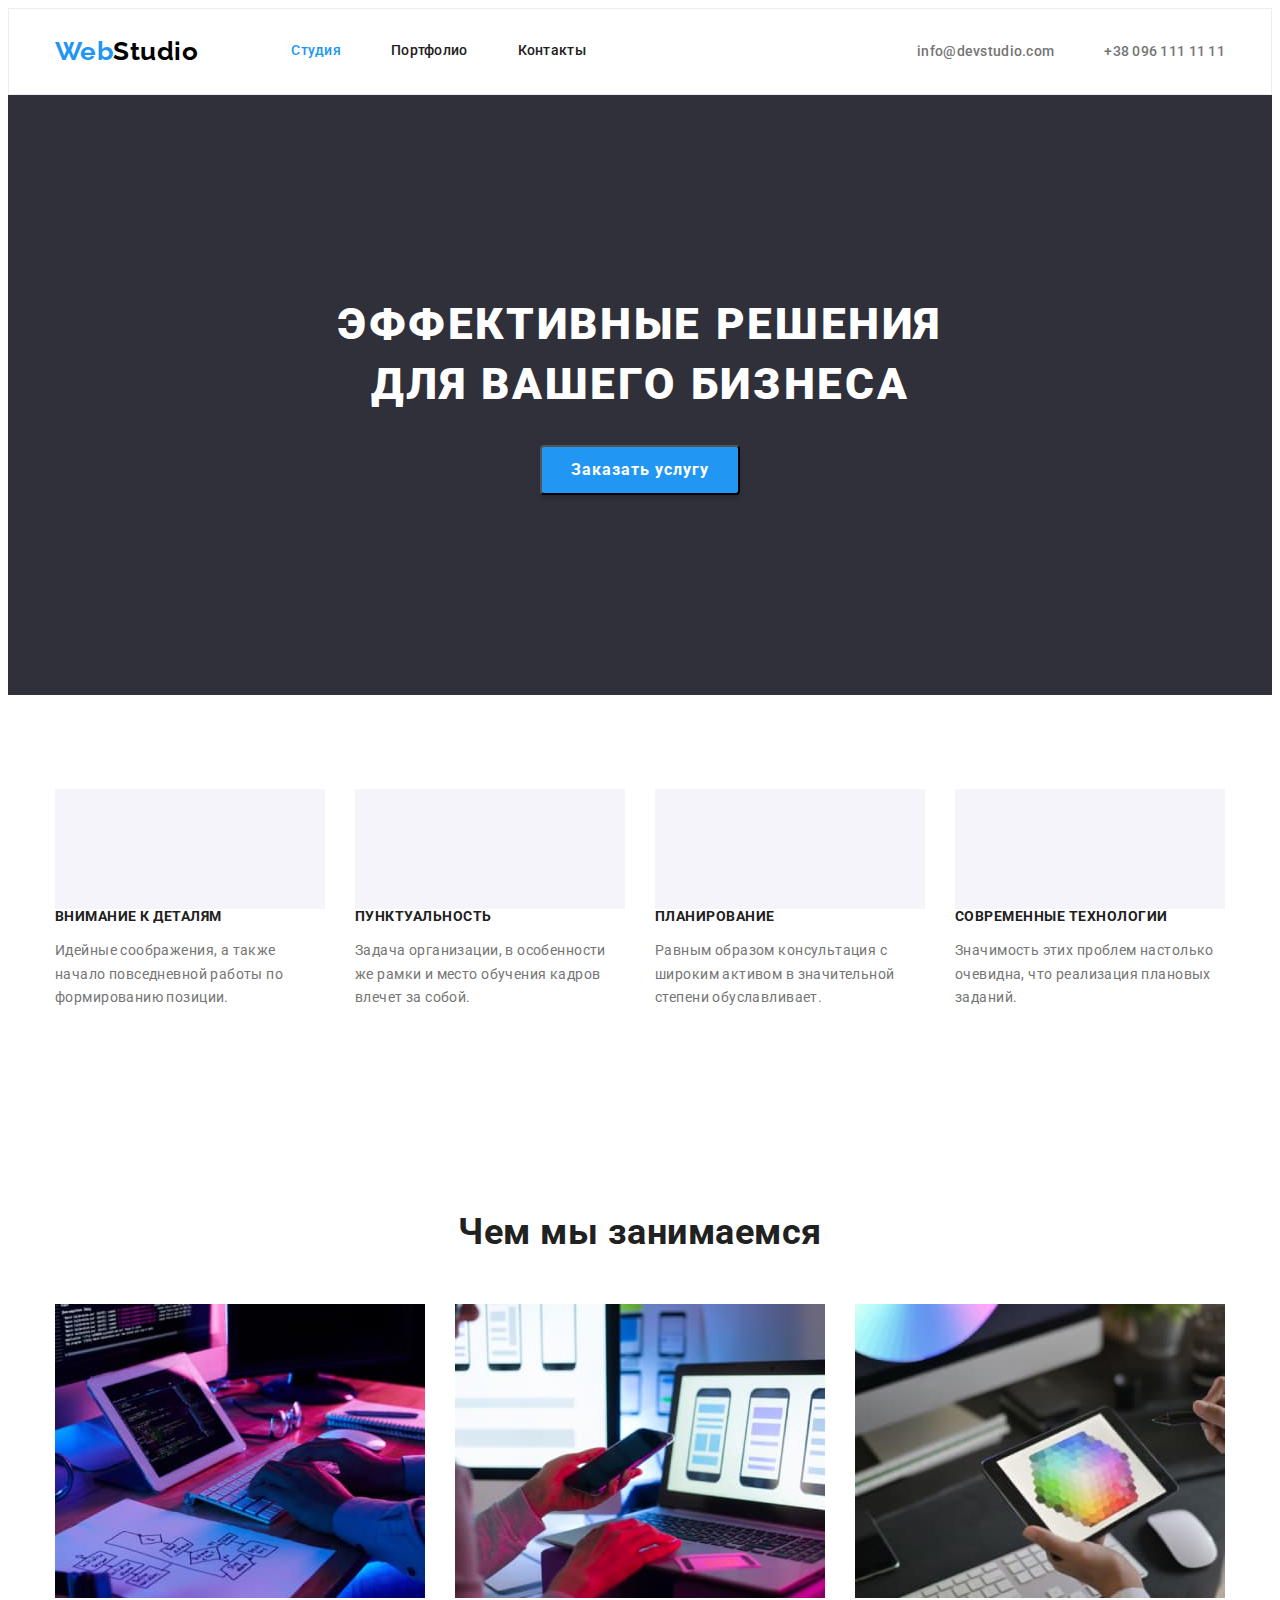
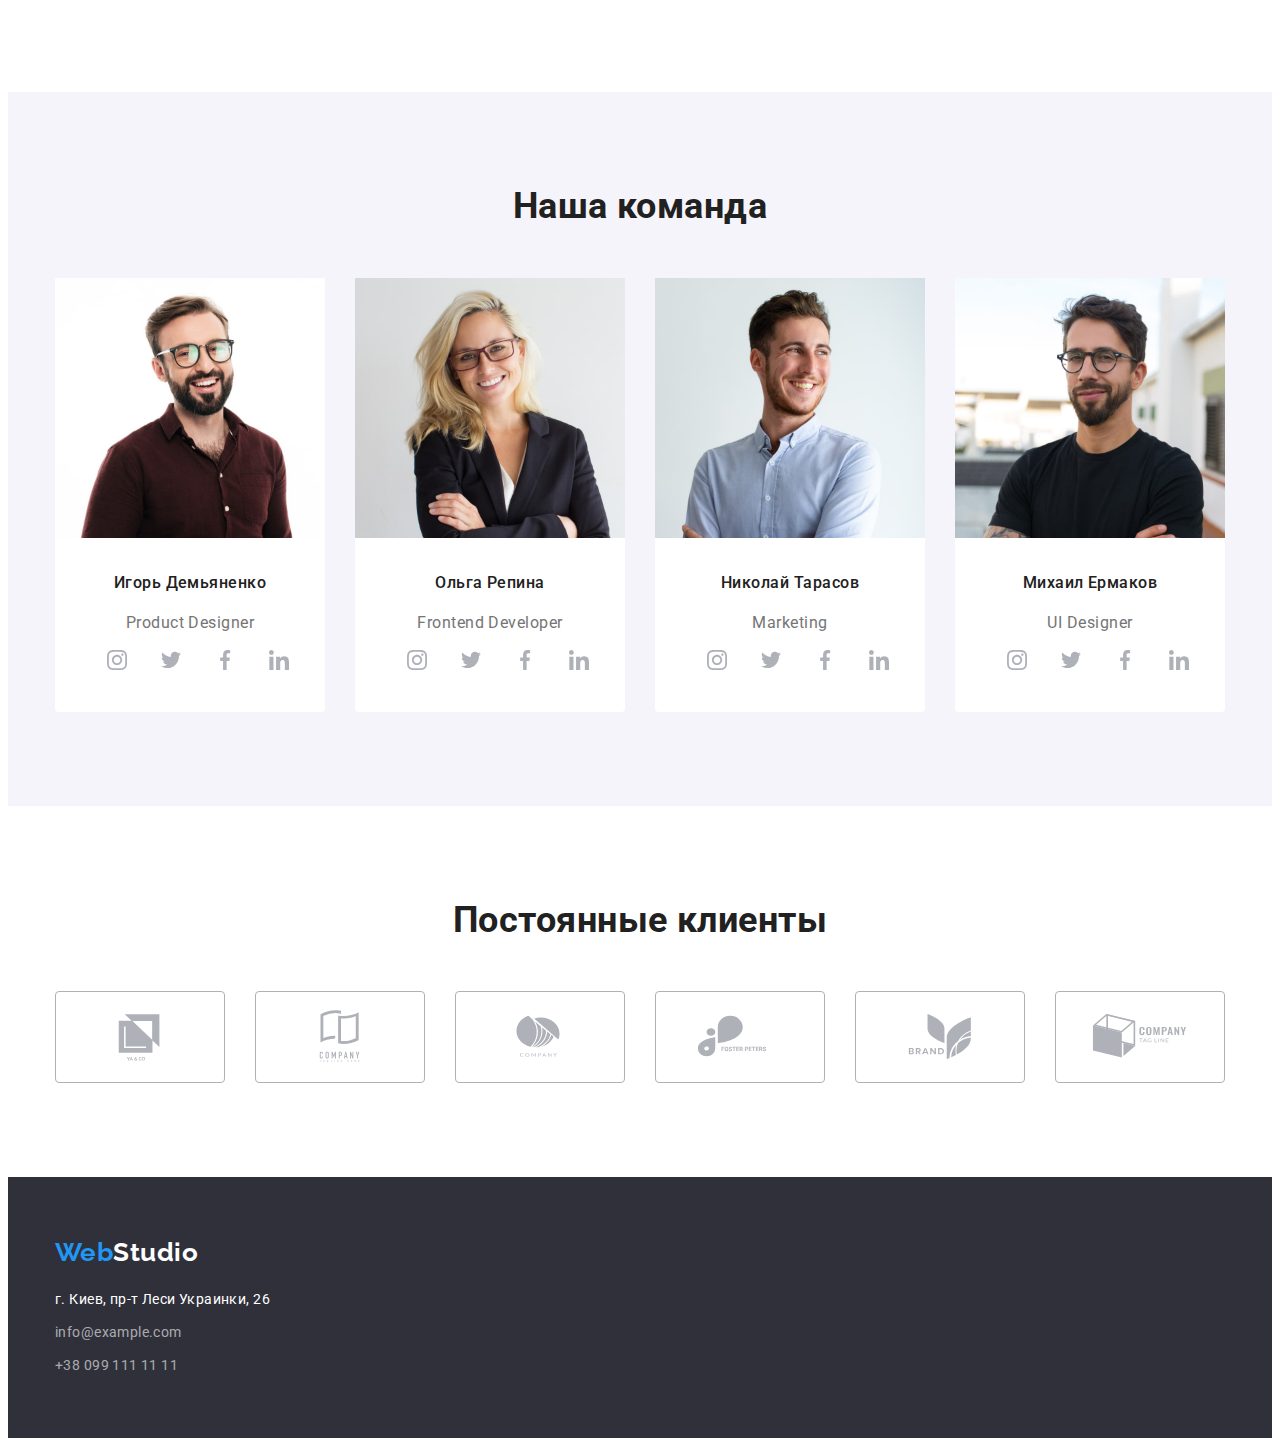
==== index.html @ 48708bd6 "Добавил постоянных клиентов" ====
<!DOCTYPE html>
<html lang="ru">
    <head>
        <meta charset="UTF-8">
        <meta http-equiv="X-UA-Compatible" content="IE=edge">
        <meta name="viewport" content="width=device-width, initial-scale=1.0">
        <title>Shalamai homework</title>
        <link rel="preconnect" href="https://fonts.googleapis.com">
        <link rel="preconnect" href="https://fonts.gstatic.com" crossorigin>
        <link
            href="https://fonts.googleapis.com/css2?family=Raleway:wght@700&family=Roboto:wght@400;500;700;900&display=swap"
            rel="stylesheet">
        <link rel="stylesheet" href="https://cdnjs.cloudflare.com/ajax/libs/modern-normalize/1.1.0/modern-normalize.min.css"
            integrity="sha512-wpPYUAdjBVSE4KJnH1VR1HeZfpl1ub8YT/NKx4PuQ5NmX2tKuGu6U/JRp5y+Y8XG2tV+wKQpNHVUX03MfMFn9Q=="
            crossorigin="anonymous" referrerpolicy="no-referrer" />
        <link rel="stylesheet" href="./css/styles.css">
    </head>

    <body>

        <!-- Шапка сайта -->
        <header class="header">
            <div class="container main-nav">

                <a href="./index.html" class="logo">
                    <span class="accent">Web</span><span class="logo-header">Studio</span>
                </a>

                <nav class="navigation">
                    <ul class="site-nav list">
                        <li class="nav-item"><a href="./index.html" class="link current">Студия</a></li>
                        <li class="nav-item"><a href="./portfolio.html" class="link">Портфолио</a></li>
                        <li class="nav-item"><a href="" class="link">Контакты</a></li>
                    </ul>
                </nav>

                <div class="contact-block">
                    <ul class="header-nav list">
                        <li class="nav-item">
                            <a href="mailto:info@devstudio.com" class="link-contact">info@devstudio.com</a>
                        </li>
                        <li class="nav-item">
                            <a href="tel:+380961111111" class="link-contact">+38 096 111 11 11</a>
                        </li>
                    </ul>
                </div>
            </div>
        </header>


        <!-- Основное -->

        <main>

            <!-- Герой -->

            <section class="hero">
                <div class="container">
                    <h1 class="hero-title">Эффективные решения для вашего бизнеса</h1>
                    <button type="button" class="main-btn">Заказать услугу</button>
                </div>
            </section>


            <!-- Особенности и преимущества -->

            <section class="featurs">
                <div class="container">
                    <ul class="our-featur list">
                        <li class="feature-list icon-satellite">
                            <h4 class="featur-title">Внимание к деталям</h4>
                            <p class="featur-text">
                                Идейные соображения, а также начало повседневной работы по формированию позиции.
                            </p>
                        </li>
                        <li class="feature-list icon-clock">
                            <h4 class="featur-title">Пунктуальность</h4>
                            <p class="featur-text">
                                Задача организации, в особенности же рамки и место обучения кадров влечет за собой.
                            </p>
                        </li>
                        <li class="feature-list icon-diagram">
                            <h4 class="featur-title">Планирование</h4>
                            <p class="featur-text">
                                Равным образом консультация с широким активом в значительной степени обуславливает.
                            </p>
                        </li>
                        <li class="feature-list icon-astronaut">
                            <h4 class="featur-title">Современные технологии</h4>
                            <p class="featur-text">
                                Значимость этих проблем настолько очевидна, что реализация плановых заданий.
                            </p>
                        </li>
                    </ul>
                </div>
            </section>

            <!-- Чем мы занимаемся -->

            <section class="main-project">
                <div class="container">
                    <h2 class="section-title">Чем мы занимаемся</h2>

                    <ul class="main-prj-list list">
                        <li class="main-prj-link">
                            <img src="./images/wedo1.jpg" alt="Разработчик пишет код" width="370" />
                        </li>
                        <li class="main-prj-link">
                            <img src="./images/wedo2.jpg" alt="Просмотр мобильных макетов на компютере" width="370" />
                        </li>
                        <li class="main-prj-link">
                            <img src="./images/wedo3.jpg" alt="Работа с палитрой на планшете" width="370" />
                        </li>
                    </ul>
                </div>
            </section>

            <!-- Наша команда -->

            <section class="team">
                <div class="container">
                    <h2 class="team-title">Наша команда</h2>

                    <ul class="team-list list">
                        <li class="team-member">
                            <img src="./images/product.jpg" alt="Фотография Продакт-дизайнера" width="270">
                            <div class="team-item">
                                <h3 class="name">Игорь Демьяненко</h3>
                                <p class="position">
                                    Product Designer
                                </p>
                                <ul class="social-list list">
                                    <li class="social-item">
                                        <a href="" class="social-link">
                                            <svg class="icon-social" width="20" height="20">
                                                <use href="./images/icons.svg#icon-instagram"></use>
                                            </svg>
                                        </a>
                                    </li>
                                    <li class="social-item">
                                        <a href="" class="social-link">
                                            <svg class="icon-social" width="20" height="20">
                                                <use href="./images/icons.svg#icon-twitter"></use>
                                            </svg>
                                        </a>
                                    </li>
                                    <li class="social-item">
                                        <a href="" class="social-link">
                                            <svg class="icon-social" width="20" height="20">
                                                <use href="./images/icons.svg#icon-facebook"></use>
                                            </svg>
                                        </a>
                                    </li>
                                    <li class="social-item">
                                        <a href="" class="social-link">
                                            <svg class="icon-social" width="20" height="20">
                                                <use href="./images/icons.svg#icon-linkedin"></use>
                                            </svg>
                                        </a>
                                    </li>
                                </ul>
                            </div>
                        </li>

                        <li class="team-member">
                                <img src="./images/frontend.jpg" alt="Фоторафия разработчика" width="270">
                            <div class="team-item">
                                <h3 class="name">Ольга Репина</h3>
                                <p class="position">
                                    Frontend Developer
                                </p>
                                <ul class="social-list list">
                                    <li class="social-item">
                                        <a href="" class="social-link">
                                            <svg class="icon-social" width="20" height="20">
                                                <use href="./images/icons.svg#icon-instagram"></use>
                                            </svg>
                                        </a>
                                    </li>
                                    <li class="social-item">
                                        <a href="" class="social-link">
                                            <svg class="icon-social" width="20" height="20">
                                                <use href="./images/icons.svg#icon-twitter"></use>
                                            </svg>
                                        </a>
                                    </li>
                                    <li class="social-item">
                                        <a href="" class="social-link">
                                            <svg class="icon-social" width="20" height="20">
                                                <use href="./images/icons.svg#icon-facebook"></use>
                                            </svg>
                                        </a>
                                    </li>
                                    <li class="social-item">
                                        <a href="" class="social-link">
                                            <svg class="icon-social" width="20" height="20">
                                                <use href="./images/icons.svg#icon-linkedin"></use>
                                            </svg>
                                        </a>
                                    </li>
                                </ul>
                            </div>
                        </li>

                        <li class="team-member">
                                <img src="./images/marketing.jpg" alt="Фотография маркетолога" width="270">
                            <div class="team-item">
                                <h3 class="name">Николай Тарасов</h3>
                                <p class="position">
                                    Marketing
                                </p>
                                <ul class="social-list list">
                                    <li class="social-item">
                                        <a href="" class="social-link">
                                            <svg class="icon-social" width="20" height="20">
                                                <use href="./images/icons.svg#icon-instagram"></use>
                                            </svg>
                                        </a>
                                    </li>
                                    <li class="social-item">
                                        <a href="" class="social-link">
                                            <svg class="icon-social" width="20" height="20">
                                                <use href="./images/icons.svg#icon-twitter"></use>
                                            </svg>
                                        </a>
                                    </li>
                                    <li class="social-item">
                                        <a href="" class="social-link">
                                            <svg class="icon-social" width="20" height="20">
                                                <use href="./images/icons.svg#icon-facebook"></use>
                                            </svg>
                                        </a>
                                    </li>
                                    <li class="social-item">
                                        <a href="" class="social-link">
                                            <svg class="icon-social" width="20" height="20">
                                                <use href="./images/icons.svg#icon-linkedin"></use>
                                            </svg>
                                        </a>
                                    </li>
                                </ul>
                            </div>
                        </li>

                        <li class="team-member">
                                <img src="./images/designer.jpg" alt="Фоторафия дизайнера" width="270">
                            <div class="team-item">
                                <h3 class="name">Михаил Ермаков</h3>
                                <p class="position">
                                    UI Designer
                                </p>
                                <ul class="social-list list">
                                    <li class="social-item">
                                        <a href="" class="social-link">
                                            <svg class="icon-social" width="20" height="20">
                                                <use href="./images/icons.svg#icon-instagram"></use>
                                            </svg>
                                        </a>
                                    </li>
                                    <li class="social-item">
                                        <a href="" class="social-link">
                                            <svg class="icon-social" width="20" height="20">
                                                <use href="./images/icons.svg#icon-twitter"></use>
                                            </svg>
                                        </a>
                                    </li>
                                    <li class="social-item">
                                        <a href="" class="social-link">
                                            <svg class="icon-social" width="20" height="20">
                                                <use href="./images/icons.svg#icon-facebook"></use>
                                            </svg>
                                        </a>
                                    </li>
                                    <li class="social-item">
                                        <a href="" class="social-link">
                                            <svg class="icon-social" width="20" height="20">
                                                <use href="./images/icons.svg#icon-linkedin"></use>
                                            </svg>
                                        </a>
                                    </li>
                                </ul>
                            </div>
                        </li>
                    </ul>
                </div>
            </section>

            <!-- Постоянные клиенты -->

            <section class="client">
                <div class="container">
                    <h2 class="section-title">Постоянные клиенты</h2>

                    <ul class="client-list list">
                        <li class="client-item">
                            <a href="" class="client-link">
                                <svg class="icon-client" width="106" height="60">
                                    <use href="./images/icons.svg#icon-logo1"></use>
                                </svg>
                            </a>
                        </li>
                        <li class="client-item">
                            <a href="" class="client-link">
                                <svg class="icon-client" width="106" height="60">
                                    <use href="./images/icons.svg#icon-logo2"></use>
                                </svg>
                            </a>
                        </li>
                        <li class="client-item">
                            <a href="" class="client-link">
                                <svg class="icon-client" width="106" height="60">
                                    <use href="./images/icons.svg#icon-logo3"></use>
                                </svg>
                            </a>
                        </li>
                        <li class="client-item">
                            <a href="" class="client-link">
                                <svg class="icon-client" width="106" height="60">
                                    <use href="./images/icons.svg#icon-logo4"></use>
                                </svg>
                            </a>
                        </li>
                        <li class="client-item">
                            <a href="" class="client-link">
                                <svg class="icon-client" width="106" height="60">
                                    <use href="./images/icons.svg#icon-logo5"></use>
                                </svg>
                            </a>
                        </li>
                        <li class="client-item">
                            <a href="" class="client-link">
                                <svg class="icon-client" width="106" height="60">
                                    <use href="./images/icons.svg#icon-logo6"></use>
                                </svg>
                            </a>
                        </li>
                    </ul>
                </div>
            </section>


        </main>

        <!-- Footer -->

        <footer class="footer">

            <div class="container">
                <a href="./index.html" class="logo">
                    <span class="accent">Web</span><span class="logo-footer">Studio</span>
                </a>

                <address>
                    <ul class="footer-nav list">
                        <li class="address-link">
                            <a href="г.Киев,пр-тЛесиУкраинки,26" class="link-office">г. Киев, пр-т Леси Украинки, 26</a>
                        </li>
                        <li class="address-link">
                            <a href="info@example.com" class="link-contact">info@example.com</a>
                        </li>
                        <li class="address-link">
                            <a href="+380991111111" class="link-contact">+38 099 111 11 11</a>
                        </li>
                    </ul>
                </address>
            </div>

        </footer>
    </body>
</html>
---- css/styles.css ----
:root {
    --primary-text-color: #757575;
    --title-text-color: #212121;
    --accent-color: #2196F3;
    --primary-bg-color: #FFFFFF;
    --fill-color: #2F303A;
    --logo-color-header: #000000;
    --logo-color-footer: #FFFFFF;
    --hero-text-color: #FFFFFF;
    --button-text-color: #FFFFFF;
    --potfolio-bg-color: #F5F4FA;
}

html {
    box-sizing: border-box;
}

*,
*::before,
::after {
    box-sizing: inherit;
}

body{
    background-color: var(--primary-bg-color);
    color: var(--primary-text-color);

    font-family: Roboto, sans-serif;
    letter-spacing: 0.03em;
}

.container {
    width        : 1200px;
    padding-left : 15px;
    padding-right: 15px;
    margin-left  : auto;
    margin-right : auto;
}

.logo {
    font-family: Raleway, sans-serif;
    font-weight: bold;
    font-size: 26px;
    line-height: 1.19;
    text-decoration: none;
}

.list {
    list-style: none;
    margin-top: 0;
    margin-bottom: 0;
}

.accent {
    color: var(--accent-color);
}

.logo-header {
    color: var(--logo-color-header);
}

.footer {
    background-color: var(--fill-color);
    padding-top: 60px;
    padding-bottom: 60px;
}

.logo-footer {
    color: var(--logo-color-footer);
}

/* Навигация */

.site-nav {
    display: flex;
    padding-left: 93px;
}

/* .nav-block {
    display: flex;
    margin-left: 93px;
} */

.contact-block {
    display: flex;
    margin-left: auto;
}

.site-nav .nav-item:not(:last-child) {
    margin-right: 50px;
}

.site-nav .link {
    display: flex;
    padding-top: 10px;
    padding-bottom: 10px;
    color: var(--title-text-color);
    font-weight: 500;
    font-size: 14px;
    line-height: 1.14;
    letter-spacing: 0.02em;
    text-decoration: none;
}

.site-nav .link:hover,
.site-nav .link:focus {
    color: var(--accent-color);
}

.site-nav .link.current {
    color: var(--accent-color);
}

/* ---Шапака ---*/

.main-nav {
    display: flex;
    align-items: center;
}

.header {
    padding-top: 24px;
    padding-bottom: 25px;

    border: 1px solid #ECECEC;
}

.header-nav {
    display: flex;
    margin-left: auto;
}

.header-nav .nav-item:not(:last-child) {
    margin-right: 50px;
}

.header-nav .link-contact {
    color: var(--primary-text-color);
    font-weight: 500;
    font-size: 14px;
    line-height: 1.14;
    letter-spacing: 0.02em;
    text-decoration: none;
}

.header-nav .link-contact:hover,
.header-nav .link-contact:focus,
.footer-nav .link-contact:hover,
.footer-nav .link-contact:focus,
.footer-nav .link-office:hover,
.footer-nav .link-office:focus {
    color: var(--accent-color);
}

/* Контакты футера */

.footer-nav {
    padding-top: 20px;
    padding-left: 0;
}
.footer-nav .address-link:not(:last-child) {
    margin-bottom: 9px;
}

.footer-nav .link-contact {
    color: rgba(255, 255, 255, 0.6);
    text-decoration: none;
    font-size: 14px;
    line-height: 1.71;
    letter-spacing: 0.03em;
    font-style: normal;
}

.link-office {
    color: var(--logo-color-footer);
    text-decoration: none;
    font-size: 14px;
    line-height: 1.71;
    letter-spacing: 0.03em;
    font-style: normal;
}

/* Студия */

/* Герой */

.hero {
    background-color: var(--fill-color);
    text-align: center;
    align-items: center;
    justify-items: center;
    padding-top: 200px;
    padding-bottom: 200px;
}

.hero-title {
    margin-top: 0;
    margin-bottom: 30px;
    margin-left: auto;
    margin-right: auto;
    max-width: 696px;


    color: var(--hero-text-color);
    font-weight: 900;
    font-size: 44px;
    line-height: 1.36;
    letter-spacing: 0.06em;
    text-transform: uppercase;
}

.main-btn {
    display: inline-block;
    color: var(--button-text-color);
    background-color: var(--accent-color);
    cursor: pointer;
    font-family: inherit;

    font-weight: bold;
    font-size: 16px;
    line-height: 1.87;
    letter-spacing: 0.06em;

    width: 200px;
    height: 50px;
    left: 700px;
    top: 430px;
    box-shadow: 0px 4px 4px rgba(0, 0, 0, 0.15);
    border-radius: 4px;
}

.hero .main-btn:hover,
.hero .main-btn:focus {
    color: var(--primary-bg-color);
}

/* Особенности и преимущества */

.featurs,
.main-project {
    padding-bottom: 94px;
    padding-top: 94px;
}

.our-featur {
    display: flex;
    padding-left: 0;
}

.feature-list {
    width: 270px;
}

.feature-list::before {
    display: block;
    content: '';
    height: 120px;
    background-size: contain;
    background-repeat: no-repeat;
    background-position: center;
    background-color: var(--potfolio-bg-color);
}

.icon-satellite {
background-image: url(../images/icons.svg);
}

.our-featur .feature-list:not(:last-child) {
    margin-right: 30px;
}

.featur-title {
    margin-top: 0;
    margin-bottom: 10px;
    color: var(--title-text-color);
    font-weight: bold;
    font-size: 14px;
    line-height: 1.14;
    text-transform: uppercase;
}

.featur-text {
    font-size  : 14px;
    line-height: 1.71;
    letter-spacing: 0.03em;
    color: var(--primary-text-color);
}

/* Чем мы занимаемся */

.section-title {
    margin-top   : 0;
    margin-bottom: 50px;
    text-align   : center;
}

.section-title,
 .team-title {
    color: var(--title-text-color);
    font-weight: bold;
    font-size: 36px;
    line-height: 1.16;
    text-align: center;
}

.main-prj-list {
    display: flex;
    justify-content: center;
    padding-left: 0;
    padding-right: 0;
    margin-right: 0;
}

.main-prj-list .main-prj-link:not(:last-child){
    margin-right: 30px;
}

/* Наша команда */

.team {
    background-color: var(--potfolio-bg-color);
    padding-top: 94px;
    padding-bottom: 94px;
}

.team-member {
    background-color: var(--primary-bg-color);
    border-radius: 0px 0px 4px 4px;
}

.team-title {
    margin-top: 0;
    margin-bottom: 50px;
}

.team-list {
    display: flex;
    justify-content: center;
    padding-left: 0;
    padding-right: 0;
    margin-left: 0;
    margin-right: 0;
}

.team-item {
    text-align: center;
    padding-top: 30px;
    padding-bottom: 30px;
}

.team-list .team-member:not(:last-child) {
    margin-right: 30px;
}


.name {
    margin-top: 0;
    margin-bottom: 10px;


    color: var(--title-text-color);
    font-weight: 500;
    font-size: 16px;
    line-height: 1.87;
}

.position {
    padding-bottom: 0;
    margin-top: 0;
    margin-bottom: 0;
    color: var(--primary-text-color);
    font-size: 16px;
    line-height: 1.87;
}

.social-list {
    display: flex;
}

.social-item:not(:last-child) {
    margin-right: 10px;
}

.social-link {
    display: flex;
    height: 44px;
    width: 44px;
    border-radius: 50%;
    align-items: center;
    justify-content: center;
    fill: #AFB1B8;
}

/* Постоянные клиенты */

.client {
    padding-top: 94px;
    padding-bottom: 94px;
}

.client-list {
    display: flex;
    padding-left: 0;
}

.client-item:not(:last-child) {
    margin-right: 30px;
}

.client-link {
    display: flex;
    height: 92px;
    width: 170px;
    border: 1px solid #AFB1B8;
    box-sizing: border-box;
    border-radius: 4px;

    align-items: center;
    justify-content: center;
    fill: #AFB1B8;
}


/* Страница "Портфолио" */

.potfolio {
    padding-top: 94px;
    padding-bottom: 94px;
}

/* Фильтр */

.filter-title {
    position   : absolute;
    white-space: nowrap;
    width      : 1px;
    height     : 1px;
    overflow   : hidden;
    border     : 0;
    padding    : 0;
    clip       : rect(0 0 0 0);
    clip-path  : inset(50%);
    margin     : -1px;
}

.filter {
    display: flex;
    padding-left: 0;
    justify-content: center;
    margin-bottom: 50px;
}

.filter-item:not(:last-child) {
    margin-right: 8px;
}

.project {
    display: flex;
    flex-wrap: wrap;
    padding-left: 0;
}

.project-item {
    margin-right: 30px;
    margin-bottom: 30px;
}

.project-item:nth-child(3n) {
    margin-right: 0;
}

.project-item:nth-last-child(-n+3) {
    margin-bottom: 0;
}

.port-btn {
    color: var(--title-text-color);
    background-color: var(--potfolio-bg-color);
    cursor: pointer;
    font-family: inherit;
    font-weight: 500;
    font-size: 16px;
    line-height: 1.62;

    min-width: 73px;
    height: 38px;
    left: 976px;
    top: 174px;
    padding: 6px 22px;

    border-radius: 4px;
}

.filter .port-btn:hover,
.filter .port-btn:focus {
    color: var(--button-text-color);
    background-color: var(--accent-color);
}

/* Проекты */

.project-link {
    text-decoration: none;
    margin: 0;
}
img {
    display: block;
}

.project-description {
    padding: 20px 24px;
    margin: 0;

    border: 1px solid #EEEEEE;
    background: var(--primary-bg-color);
}

.project-title {
    color: var(--title-text-color);
    font-weight: bold;
    font-size: 18px;
    line-height: 2;
    letter-spacing: 0.06em;

    margin-top: 0;
    margin-bottom: 4px;
}

.project-name {
    color: var(--primary-text-color);
    font-size: 16px;
    line-height: 1.87;
    margin-top: 0;
    margin-bottom: 0;
}
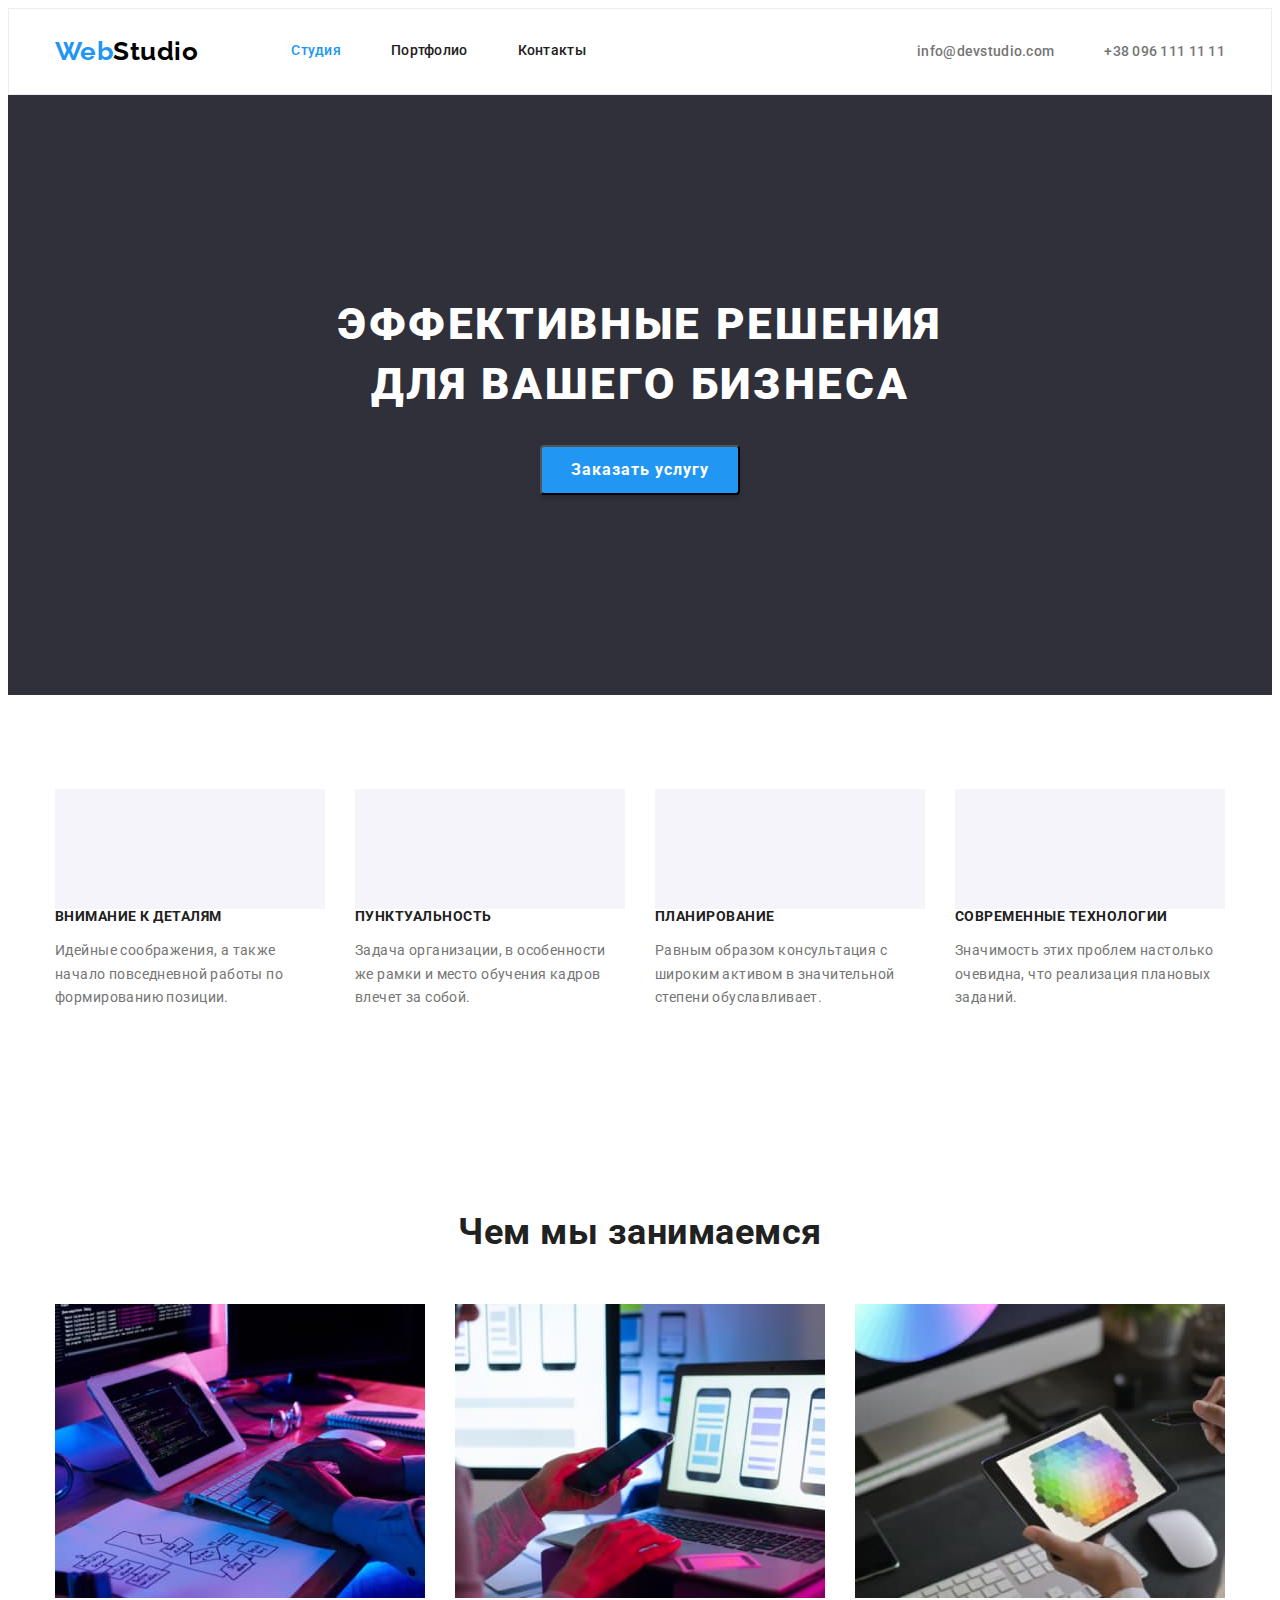
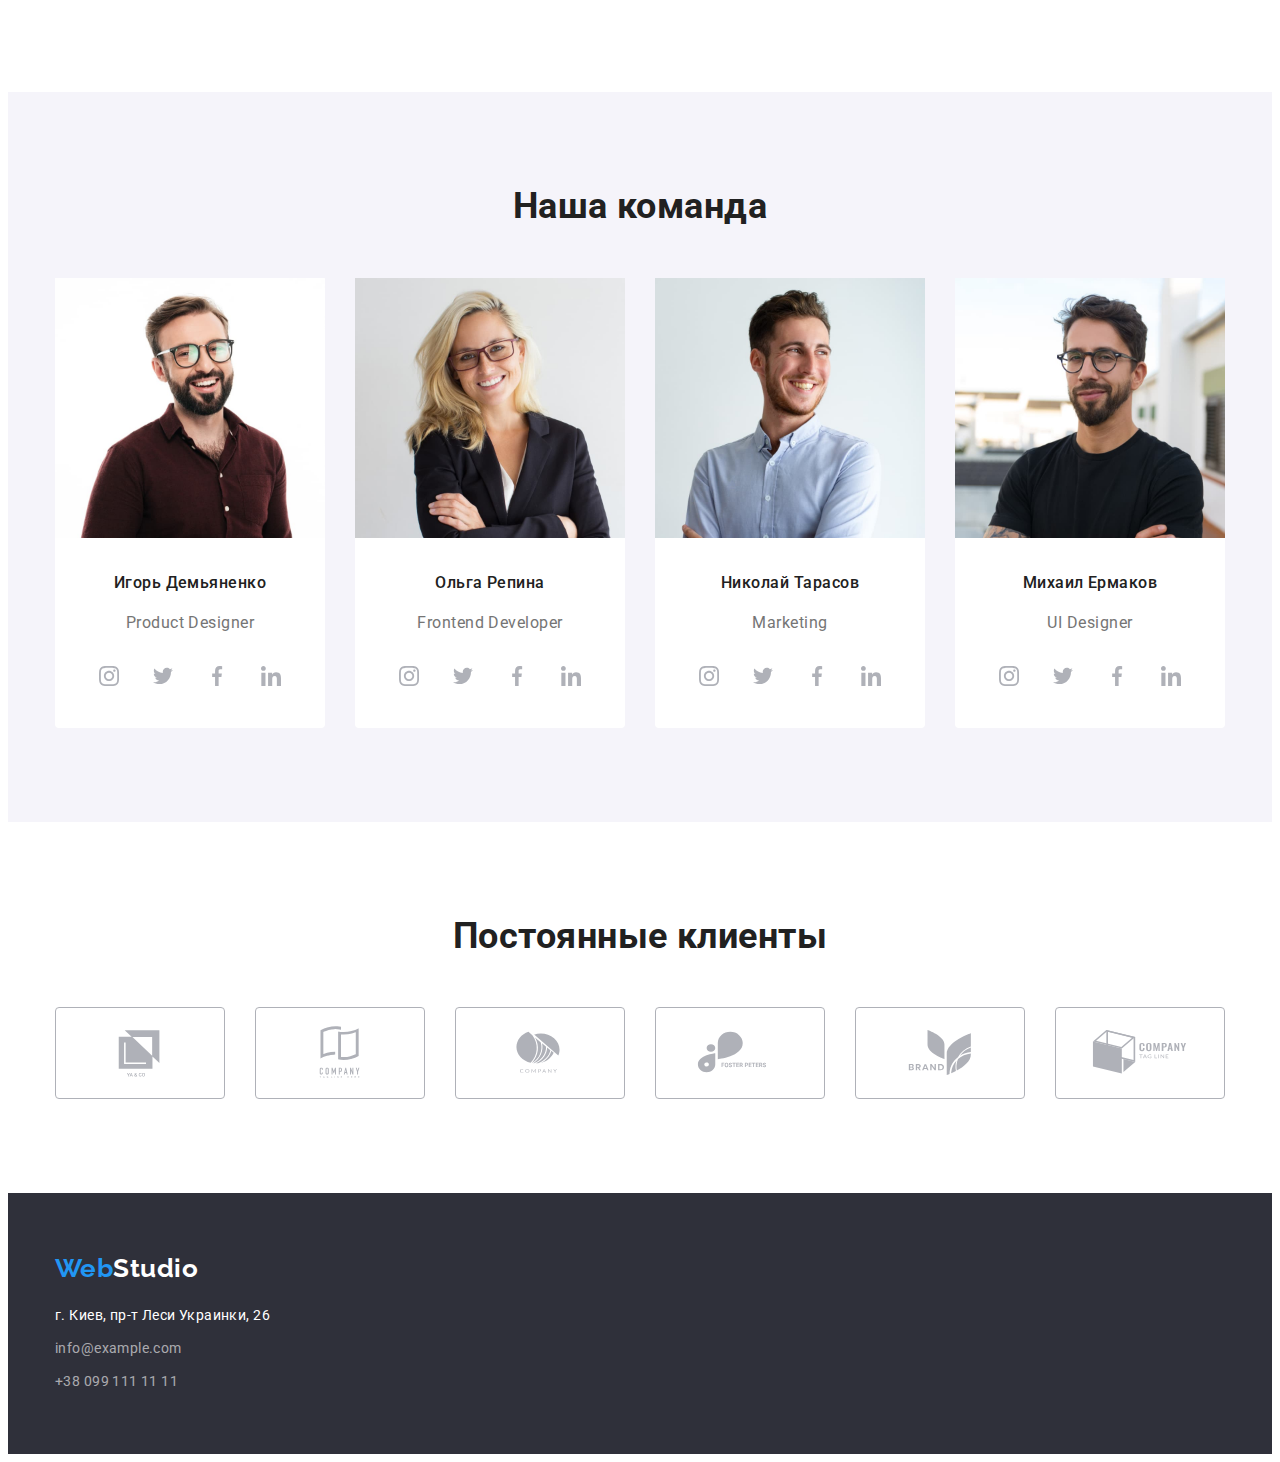
==== commit ff1de549: "Закончил наша команда" ====
--- a/index.html
+++ b/index.html
@@ -131,28 +131,28 @@
                                 </p>
                                 <ul class="social-list list">
                                     <li class="social-item">
-                                        <a href="" class="social-link">
+                                        <a href="instagram" class="social-link link">
                                             <svg class="icon-social" width="20" height="20">
                                                 <use href="./images/icons.svg#icon-instagram"></use>
                                             </svg>
                                         </a>
                                     </li>
                                     <li class="social-item">
-                                        <a href="" class="social-link">
+                                        <a href="twitter" class="social-link">
                                             <svg class="icon-social" width="20" height="20">
                                                 <use href="./images/icons.svg#icon-twitter"></use>
                                             </svg>
                                         </a>
                                     </li>
                                     <li class="social-item">
-                                        <a href="" class="social-link">
+                                        <a href="facebook" class="social-link">
                                             <svg class="icon-social" width="20" height="20">
                                                 <use href="./images/icons.svg#icon-facebook"></use>
                                             </svg>
                                         </a>
                                     </li>
                                     <li class="social-item">
-                                        <a href="" class="social-link">
+                                        <a href="linkedin" class="social-link">
                                             <svg class="icon-social" width="20" height="20">
                                                 <use href="./images/icons.svg#icon-linkedin"></use>
                                             </svg>
@@ -171,35 +171,34 @@
                                 </p>
                                 <ul class="social-list list">
                                     <li class="social-item">
-                                        <a href="" class="social-link">
+                                        <a href="instagram" class="social-link link">
                                             <svg class="icon-social" width="20" height="20">
                                                 <use href="./images/icons.svg#icon-instagram"></use>
                                             </svg>
                                         </a>
                                     </li>
                                     <li class="social-item">
-                                        <a href="" class="social-link">
+                                        <a href="twitter" class="social-link">
                                             <svg class="icon-social" width="20" height="20">
                                                 <use href="./images/icons.svg#icon-twitter"></use>
                                             </svg>
                                         </a>
                                     </li>
                                     <li class="social-item">
-                                        <a href="" class="social-link">
+                                        <a href="facebook" class="social-link">
                                             <svg class="icon-social" width="20" height="20">
                                                 <use href="./images/icons.svg#icon-facebook"></use>
                                             </svg>
                                         </a>
                                     </li>
                                     <li class="social-item">
-                                        <a href="" class="social-link">
+                                        <a href="linkedin" class="social-link">
                                             <svg class="icon-social" width="20" height="20">
                                                 <use href="./images/icons.svg#icon-linkedin"></use>
                                             </svg>
                                         </a>
                                     </li>
                                 </ul>
-                            </div>
                         </li>
 
                         <li class="team-member">
@@ -211,28 +210,28 @@
                                 </p>
                                 <ul class="social-list list">
                                     <li class="social-item">
-                                        <a href="" class="social-link">
+                                        <a href="instagram" class="social-link">
                                             <svg class="icon-social" width="20" height="20">
                                                 <use href="./images/icons.svg#icon-instagram"></use>
                                             </svg>
                                         </a>
                                     </li>
                                     <li class="social-item">
-                                        <a href="" class="social-link">
+                                        <a href="twitter" class="social-link">
                                             <svg class="icon-social" width="20" height="20">
                                                 <use href="./images/icons.svg#icon-twitter"></use>
                                             </svg>
                                         </a>
                                     </li>
                                     <li class="social-item">
-                                        <a href="" class="social-link">
+                                        <a href="facebook" class="social-link">
                                             <svg class="icon-social" width="20" height="20">
                                                 <use href="./images/icons.svg#icon-facebook"></use>
                                             </svg>
                                         </a>
                                     </li>
                                     <li class="social-item">
-                                        <a href="" class="social-link">
+                                        <a href="linkedin" class="social-link">
                                             <svg class="icon-social" width="20" height="20">
                                                 <use href="./images/icons.svg#icon-linkedin"></use>
                                             </svg>
@@ -251,28 +250,28 @@
                                 </p>
                                 <ul class="social-list list">
                                     <li class="social-item">
-                                        <a href="" class="social-link">
+                                        <a href="instagram" class="social-link">
                                             <svg class="icon-social" width="20" height="20">
                                                 <use href="./images/icons.svg#icon-instagram"></use>
                                             </svg>
                                         </a>
                                     </li>
                                     <li class="social-item">
-                                        <a href="" class="social-link">
+                                        <a href="twitter" class="social-link">
                                             <svg class="icon-social" width="20" height="20">
                                                 <use href="./images/icons.svg#icon-twitter"></use>
                                             </svg>
                                         </a>
                                     </li>
                                     <li class="social-item">
-                                        <a href="" class="social-link">
+                                        <a href="facebook" class="social-link">
                                             <svg class="icon-social" width="20" height="20">
                                                 <use href="./images/icons.svg#icon-facebook"></use>
                                             </svg>
                                         </a>
                                     </li>
                                     <li class="social-item">
-                                        <a href="" class="social-link">
+                                        <a href="linkedin" class="social-link">
                                             <svg class="icon-social" width="20" height="20">
                                                 <use href="./images/icons.svg#icon-linkedin"></use>
                                             </svg>
--- a/css/styles.css
+++ b/css/styles.css
@@ -373,22 +373,30 @@
     line-height: 1.87;
 }
 
-.social-list {
-    display: flex;
-}
-
-.social-item:not(:last-child) {
-    margin-right: 10px;
-}
-
-.social-link {
+ .social-list {
+    display: flex;
+    justify-content: center;
+    padding-left: 0;
+    margin-top: 16px;
+}
+
+.social-list .social-link {
     display: flex;
     height: 44px;
     width: 44px;
     border-radius: 50%;
     align-items: center;
     justify-content: center;
-    fill: #AFB1B8;
+    fill:#AFB1B8;
+}
+
+.social-list .social-link:hover {
+    background-color: var(--accent-color);
+    fill: var(--primary-bg-color);
+}
+
+.social-item:not(:last-child) {
+    margin-right: 10px;
 }
 
 /* Постоянные клиенты */
@@ -419,6 +427,42 @@
     justify-content: center;
     fill: #AFB1B8;
 }
+
+.icon-client {
+    fill            : #AFB1B8;
+    background-color: var(--primary-bg-color);
+}
+
+.icon-client:hover {
+    fill            : var(--primary-bg-color);
+    background-color: var(--accent-color);
+}
+
+/* .social-list {
+    display: flex;
+    justify-content: center;
+    padding-left: 0;
+    margin-top: 16px;
+}
+
+.social-list .social-link {
+    display: flex;
+    height: 44px;
+    width: 44px;
+    border-radius: 50%;
+    align-items: center;
+    justify-content: center;
+    fill:#AFB1B8;
+}
+
+.social-list .social-link:hover {
+    background-color: var(--accent-color);
+    fill: var(--primary-bg-color);
+}
+
+.social-item:not(:last-child) {
+    margin-right: 10px;
+} */
 
 
 /* Страница "Портфолио" */
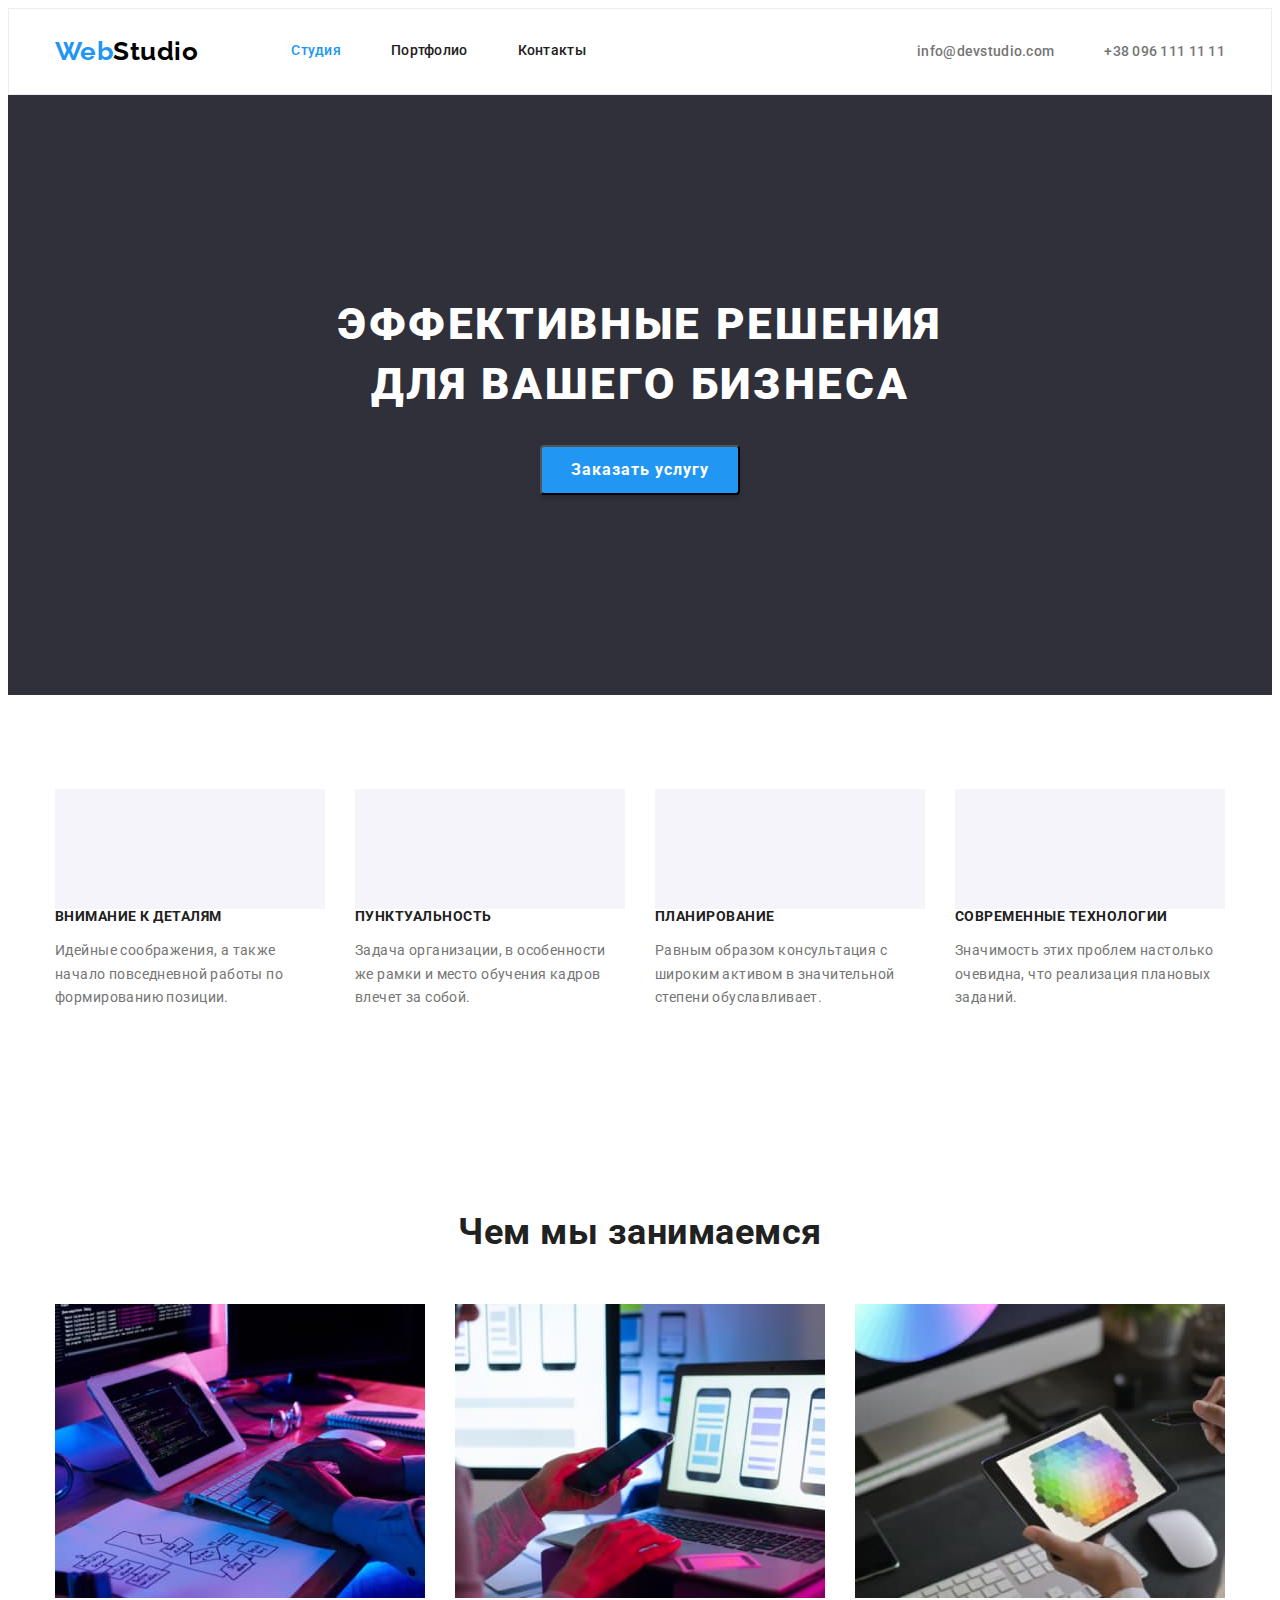
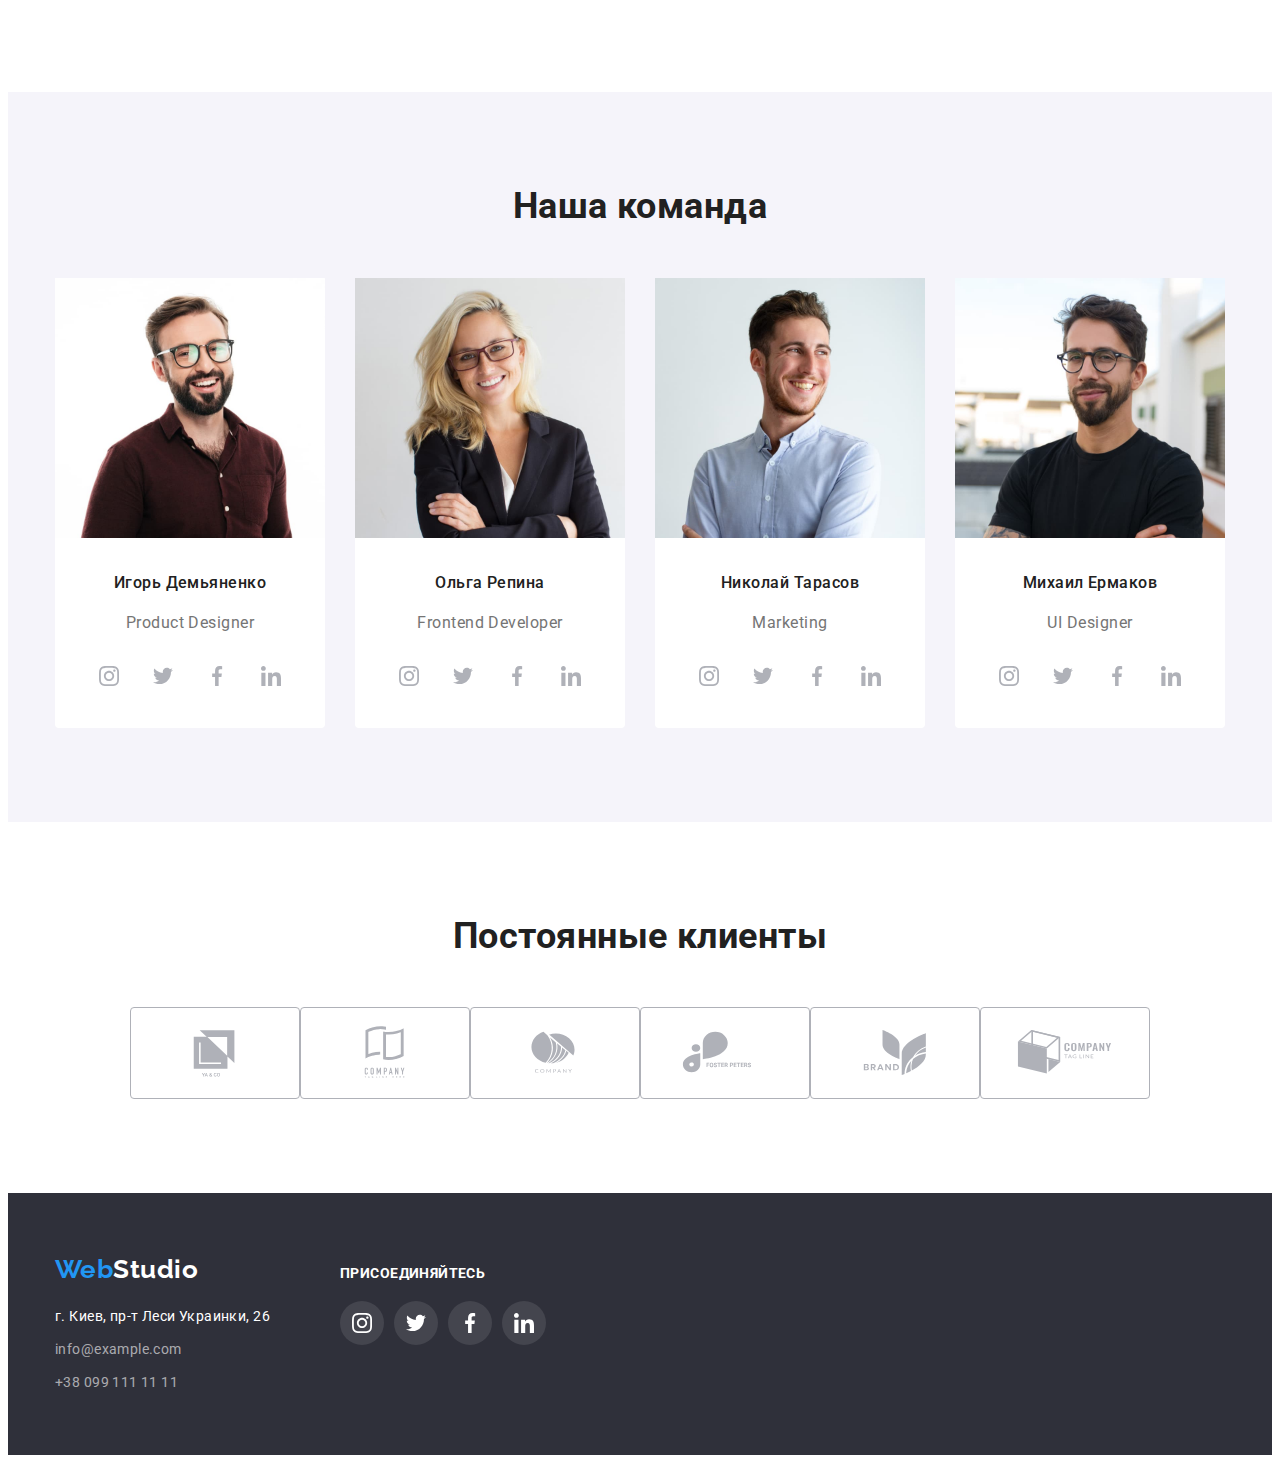
==== commit 67c5aa85: "Закончил футер" ====
--- a/index.html
+++ b/index.html
@@ -344,26 +344,61 @@
 
         <footer class="footer">
 
-            <div class="container">
-                <a href="./index.html" class="logo">
-                    <span class="accent">Web</span><span class="logo-footer">Studio</span>
-                </a>
-
-                <address>
-                    <ul class="footer-nav list">
-                        <li class="address-link">
-                            <a href="г.Киев,пр-тЛесиУкраинки,26" class="link-office">г. Киев, пр-т Леси Украинки, 26</a>
-                        </li>
-                        <li class="address-link">
-                            <a href="info@example.com" class="link-contact">info@example.com</a>
-                        </li>
-                        <li class="address-link">
-                            <a href="+380991111111" class="link-contact">+38 099 111 11 11</a>
-                        </li>
-                    </ul>
-                </address>
+            <div class="container footer-box">
+                <div>
+                    <a href="./index.html" class="logo">
+                        <span class="accent">Web</span><span class="logo-footer">Studio</span>
+                    </a>
+
+                    <address>
+                        <ul class="footer-nav list">
+                            <li class="address-link">
+                                <a href="г.Киев,пр-тЛесиУкраинки,26" class="link-office">г. Киев, пр-т Леси Украинки, 26</a>
+                            </li>
+                            <li class="address-link">
+                                <a href="info@example.com" class="link-contact">info@example.com</a>
+                            </li>
+                            <li class="address-link">
+                                <a href="+380991111111" class="link-contact">+38 099 111 11 11</a>
+                            </li>
+                        </ul>
+                    </address>
+                </div>
+
+                <div class="footer-link">
+                    <h4 class="footer-text">Присоединяйтесь</h4>
+                    <ul class="footer-social-list list">
+                        <li class="footer-social-item">
+                            <a href="instagram" class="footer-social-link">
+                                <svg class="icon-social" width="20" height="20">
+                                    <use href="./images/icons.svg#icon-instagram"></use>
+                                </svg>
+                            </a>
+                        </li>
+                        <li class="footer-social-item">
+                            <a href="twitter" class="footer-social-link">
+                                <svg class="footer-icon-social" width="20" height="20">
+                                    <use href="./images/icons.svg#icon-twitter"></use>
+                                </svg>
+                            </a>
+                        </li>
+                        <li class="footer-social-item">
+                            <a href="facebook" class="footer-social-link">
+                                <svg class="footer-icon-social" width="20" height="20">
+                                    <use href="./images/icons.svg#icon-facebook"></use>
+                                </svg>
+                            </a>
+                        </li>
+                        <li class="footer-social-item">
+                            <a href="linkedin" class="footer-social-link">
+                                <svg class="footer-icon-social" width="20" height="20">
+                                    <use href="./images/icons.svg#icon-linkedin"></use>
+                                </svg>
+                            </a>
+                        </li>
+                    </ul>
+                </div>
             </div>
-
         </footer>
     </body>
 </html>--- a/css/styles.css
+++ b/css/styles.css
@@ -180,6 +180,54 @@
     font-style: normal;
 }
 
+.footer-box {
+    display: flex;
+    align-items: center;
+    align-items: baseline;
+}
+
+.footer-link {
+    margin-left: 70px;
+}
+
+.footer-text {
+    font-size     : 14px;
+    line-height   : 1.143;
+    letter-spacing: 0.03em;
+    text-transform: uppercase;
+    margin-top: 12px;
+    margin-bottom: 20px;
+
+    color: var(--hero-text-color);
+}
+
+.footer-social-list {
+    display        : flex;
+    justify-content: center;
+    padding-left   : 0;
+    margin-top     : 16px;
+}
+
+.footer-social-list .footer-social-link {
+    display        : flex;
+    height         : 44px;
+    width          : 44px;
+    border-radius  : 50%;
+    align-items    : center;
+    justify-content: center;
+    fill           : #FFFFFF;
+    background: rgba(255, 255, 255, 0.1);
+}
+
+.footer-social-list .footer-social-link:hover {
+    background-color: var(--accent-color);
+    fill            : var(--primary-bg-color);
+}
+
+.footer-social-item:not(:last-child) {
+    margin-right: 10px;
+}
+
 /* Студия */
 
 /* Герой */
@@ -406,56 +454,26 @@
     padding-bottom: 94px;
 }
 
-.client-list {
-    display: flex;
-    padding-left: 0;
-}
-
-.client-item:not(:last-child) {
-    margin-right: 30px;
-}
-
-.client-link {
+ .client-list {
+    display        : flex;
+    justify-content: center;
+    padding-left   : 0;
+    margin-top     : 16px;
+}
+
+.client-list .client-link {
     display: flex;
     height: 92px;
     width: 170px;
     border: 1px solid #AFB1B8;
     box-sizing: border-box;
     border-radius: 4px;
-
     align-items: center;
     justify-content: center;
     fill: #AFB1B8;
 }
 
-.icon-client {
-    fill            : #AFB1B8;
-    background-color: var(--primary-bg-color);
-}
-
-.icon-client:hover {
-    fill            : var(--primary-bg-color);
-    background-color: var(--accent-color);
-}
-
-/* .social-list {
-    display: flex;
-    justify-content: center;
-    padding-left: 0;
-    margin-top: 16px;
-}
-
-.social-list .social-link {
-    display: flex;
-    height: 44px;
-    width: 44px;
-    border-radius: 50%;
-    align-items: center;
-    justify-content: center;
-    fill:#AFB1B8;
-}
-
-.social-list .social-link:hover {
+.client-list .client-link:hover {
     background-color: var(--accent-color);
     fill: var(--primary-bg-color);
 }
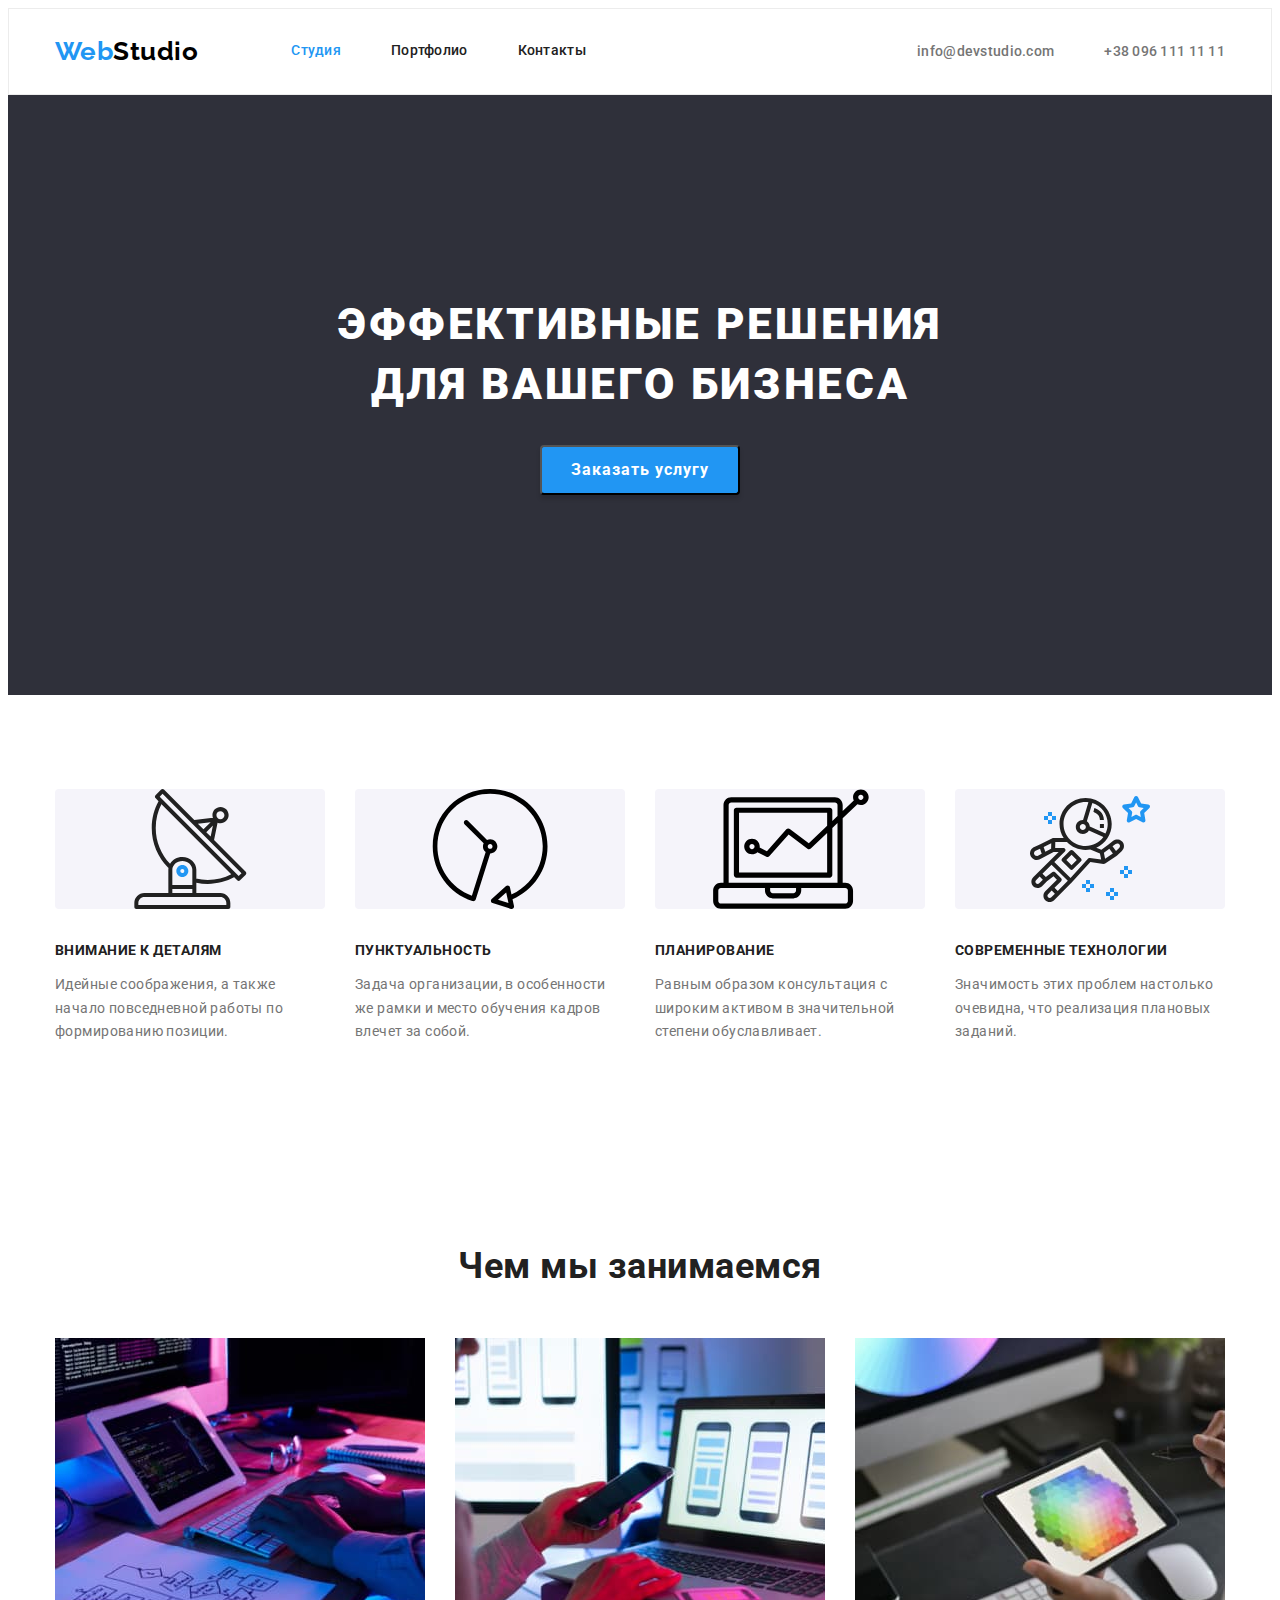
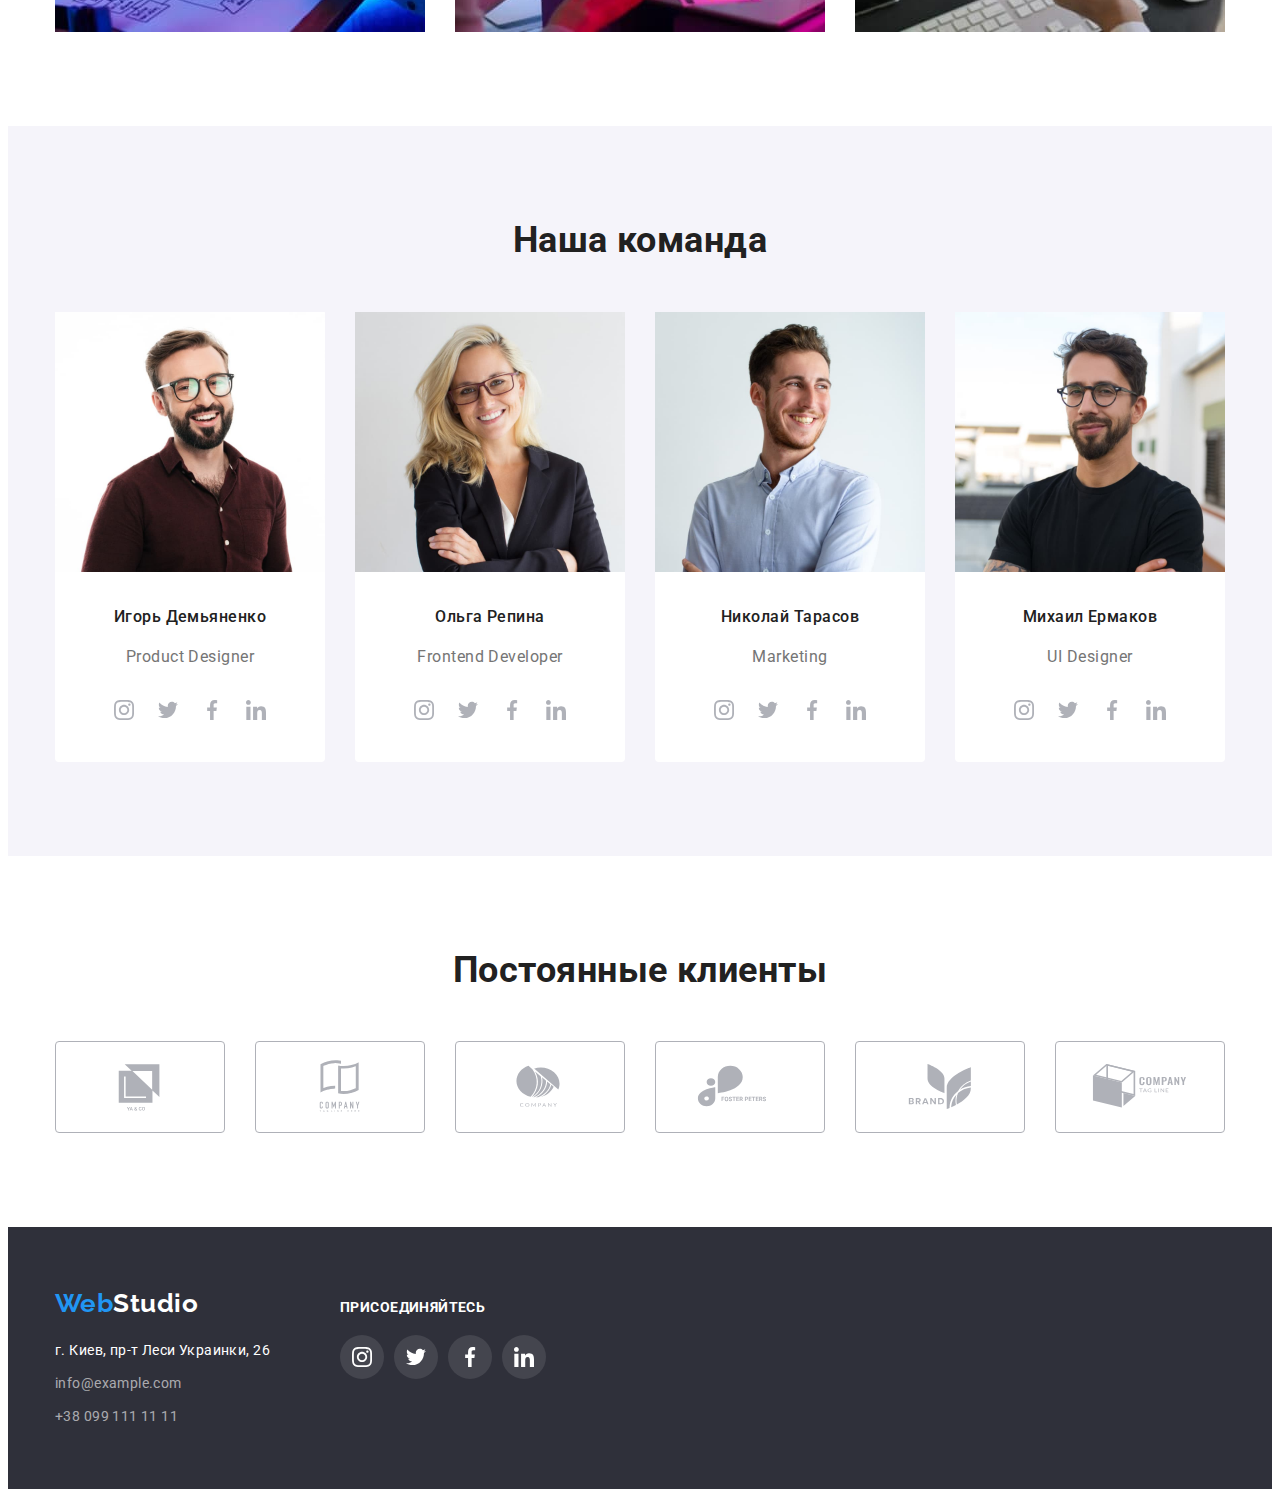
==== commit 09612adf: "Закончил преимущества" ====
--- a/index.html
+++ b/index.html
@@ -68,24 +68,36 @@
                 <div class="container">
                     <ul class="our-featur list">
                         <li class="feature-list icon-satellite">
+                            <svg class="icon-featurs" width="270" height="120">
+                                <use href="./images/icons.svg#icon-satellite"></use>
+                            </svg>
                             <h4 class="featur-title">Внимание к деталям</h4>
                             <p class="featur-text">
                                 Идейные соображения, а также начало повседневной работы по формированию позиции.
                             </p>
                         </li>
                         <li class="feature-list icon-clock">
+                            <svg class="icon-featurs" width="270" height="120">
+                                <use href="./images/icons.svg#icon-clock1"></use>
+                            </svg>
                             <h4 class="featur-title">Пунктуальность</h4>
                             <p class="featur-text">
                                 Задача организации, в особенности же рамки и место обучения кадров влечет за собой.
                             </p>
                         </li>
-                        <li class="feature-list icon-diagram">
+                        <li class="feature-list icon-computer">
+                            <svg class="icon-featurs" width="270" height="120">
+                                <use href="./images/icons.svg#icon-computer"></use>
+                            </svg>
                             <h4 class="featur-title">Планирование</h4>
                             <p class="featur-text">
                                 Равным образом консультация с широким активом в значительной степени обуславливает.
                             </p>
                         </li>
                         <li class="feature-list icon-astronaut">
+                            <svg class="icon-featurs" width="270" height="120">
+                                <use href="./images/icons.svg#icon-astronaut"></use>
+                            </svg>
                             <h4 class="featur-title">Современные технологии</h4>
                             <p class="featur-text">
                                 Значимость этих проблем настолько очевидна, что реализация плановых заданий.
--- a/css/styles.css
+++ b/css/styles.css
@@ -299,21 +299,13 @@
     width: 270px;
 }
 
-.feature-list::before {
-    display: block;
-    content: '';
-    height: 120px;
-    background-size: contain;
-    background-repeat: no-repeat;
-    background-position: center;
-    background-color: var(--potfolio-bg-color);
-}
-
-.icon-satellite {
-background-image: url(../images/icons.svg);
-}
-
-.our-featur .feature-list:not(:last-child) {
+.icon-featurs {
+    margin-bottom: 30px;
+    background: var(--potfolio-bg-color);
+    border-radius: 4px;
+}
+
+.feature-list:not(:last-child) {
     margin-right: 30px;
 }
 
@@ -443,10 +435,6 @@
     fill: var(--primary-bg-color);
 }
 
-.social-item:not(:last-child) {
-    margin-right: 10px;
-}
-
 /* Постоянные клиенты */
 
 .client {
@@ -478,9 +466,9 @@
     fill: var(--primary-bg-color);
 }
 
-.social-item:not(:last-child) {
-    margin-right: 10px;
-} */
+.client-item:not(:last-child) {
+    margin-right: 30px;
+}
 
 
 /* Страница "Портфолио" */
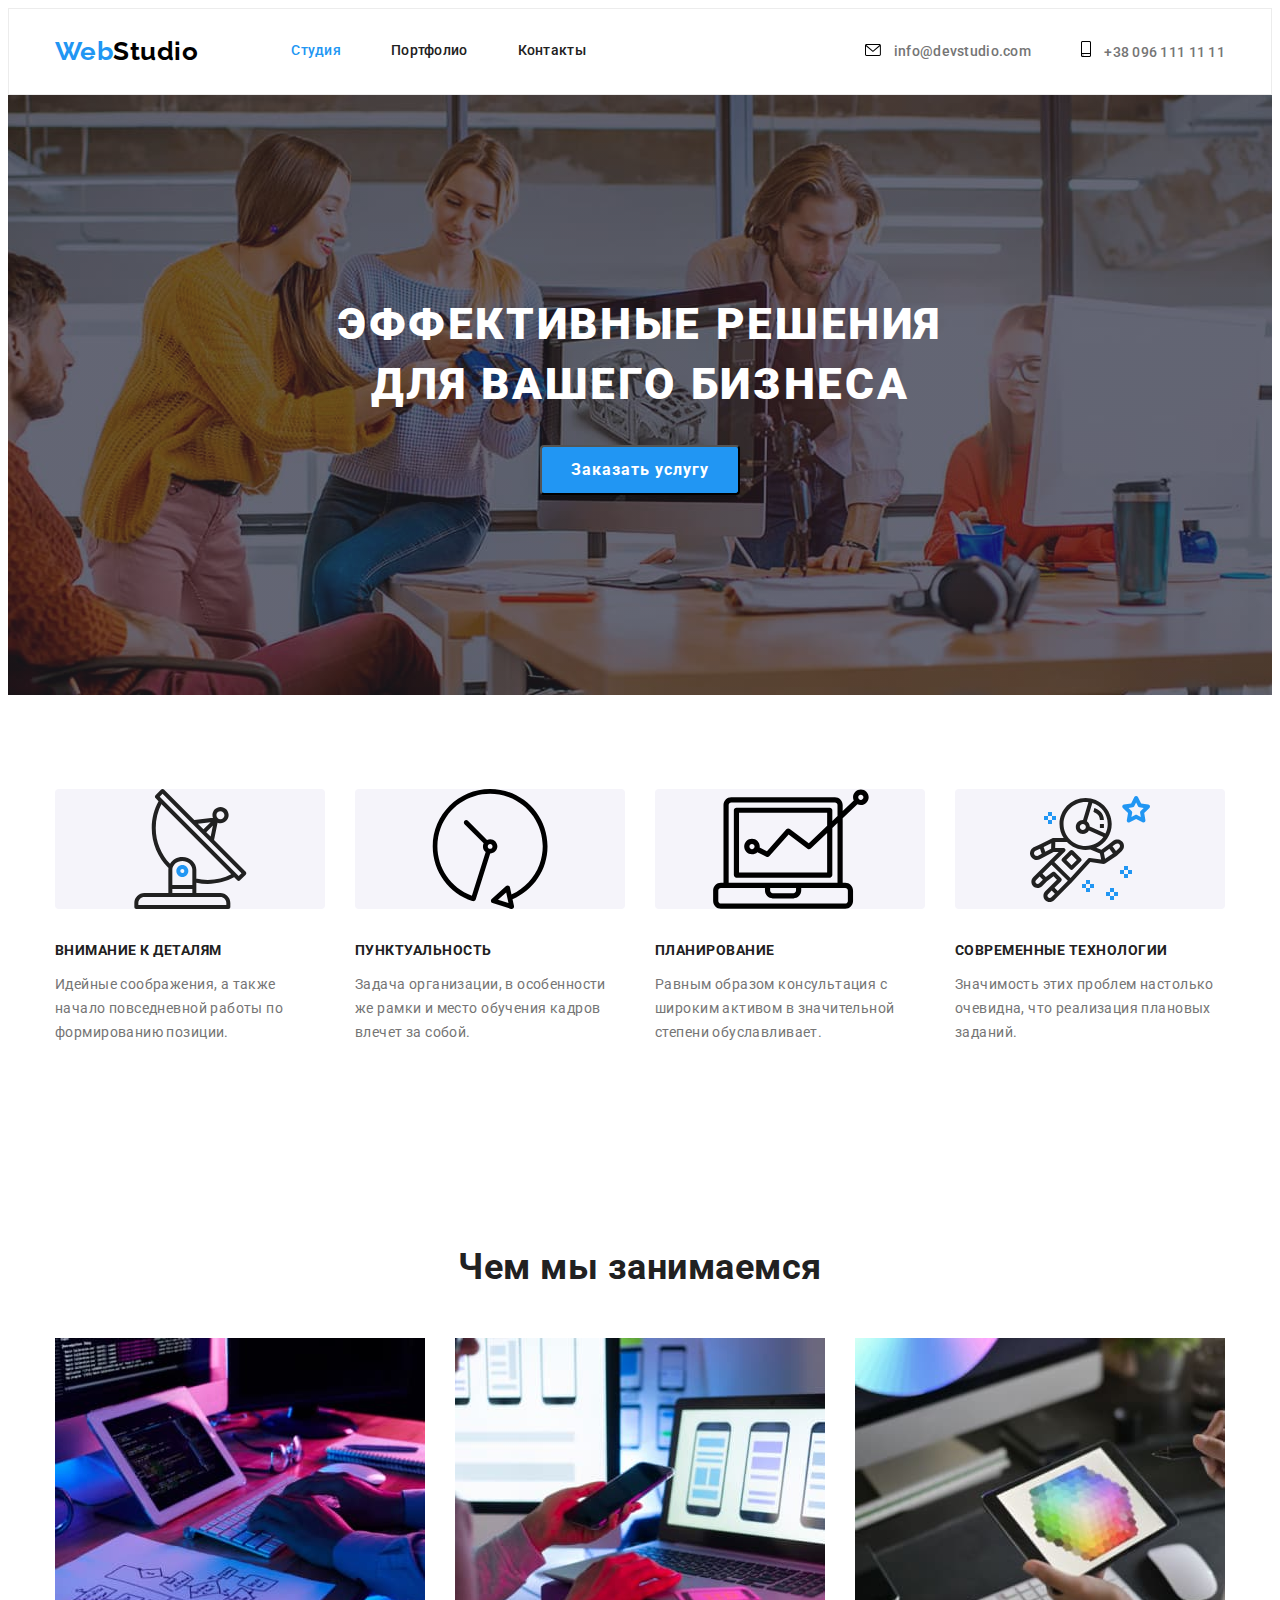
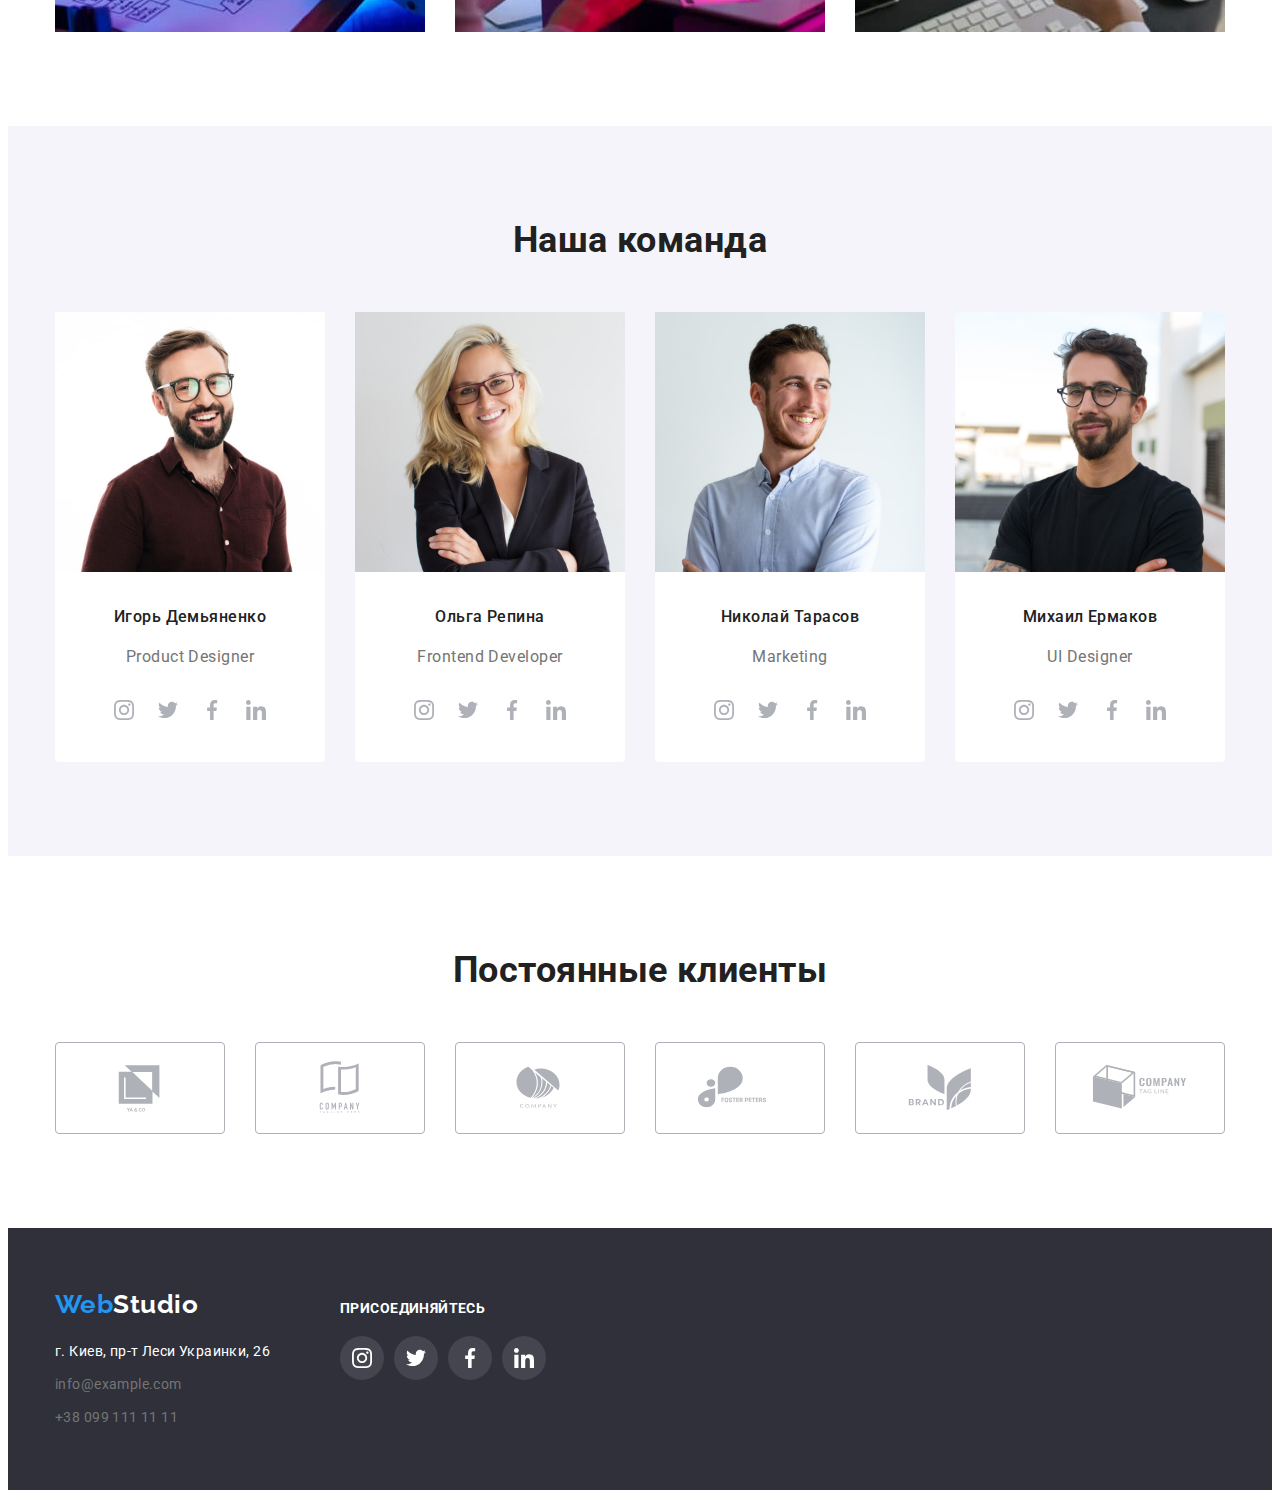
==== commit 97338716: "Сделал героя" ====
--- a/index.html
+++ b/index.html
@@ -37,10 +37,20 @@
                 <div class="contact-block">
                     <ul class="header-nav list">
                         <li class="nav-item">
-                            <a href="mailto:info@devstudio.com" class="link-contact">info@devstudio.com</a>
+                            <a href="mailto:info@devstudio.com" class="link-contact">
+                                <svg class="icon-header" width="16" height="12">
+                                    <use href="./images/icons.svg#icon-email"></use>
+                                </svg>
+                                info@devstudio.com
+                            </a>
                         </li>
                         <li class="nav-item">
-                            <a href="tel:+380961111111" class="link-contact">+38 096 111 11 11</a>
+                            <a href="tel:+380961111111" class="link-contact">
+                                <svg class="icon-header" width="10" height="16">
+                                    <use href="./images/icons.svg#icon-smartphone"></use>
+                                </svg>
+                                +38 096 111 11 11
+                            </a>
                         </li>
                     </ul>
                 </div>
@@ -54,7 +64,7 @@
 
             <!-- Герой -->
 
-            <section class="hero">
+            <section class="hero main-background">
                 <div class="container">
                     <h1 class="hero-title">Эффективные решения для вашего бизнеса</h1>
                     <button type="button" class="main-btn">Заказать услугу</button>
--- a/css/styles.css
+++ b/css/styles.css
@@ -76,11 +76,6 @@
     padding-left: 93px;
 }
 
-/* .nav-block {
-    display: flex;
-    margin-left: 93px;
-} */
-
 .contact-block {
     display: flex;
     margin-left: auto;
@@ -143,16 +138,20 @@
     text-decoration: none;
 }
 
+.icon-header {
+    margin-right: 10px;
+}
+
 .header-nav .link-contact:hover,
 .header-nav .link-contact:focus,
 .footer-nav .link-contact:hover,
 .footer-nav .link-contact:focus,
 .footer-nav .link-office:hover,
 .footer-nav .link-office:focus {
-    color: var(--accent-color);
-}
-
-/* Контакты футера */
+    color           : var(--accent-color);
+}
+
+/* Футер */
 
 .footer-nav {
     padding-top: 20px;
@@ -163,7 +162,7 @@
 }
 
 .footer-nav .link-contact {
-    color: rgba(255, 255, 255, 0.6);
+    color: var(--primary-text-color);
     text-decoration: none;
     font-size: 14px;
     line-height: 1.71;
@@ -239,6 +238,22 @@
     justify-items: center;
     padding-top: 200px;
     padding-bottom: 200px;
+}
+
+.main-background {
+    height: 600px;
+    max-width: 1600px;
+    margin-right: auto;
+    margin-left: auto;
+
+    background-repeat: no-repeat;
+    background-position: center;
+    background-size: cover;
+    background-image: linear-gradient(
+        rgba(47, 48, 58, 0.4),
+        rgba(47, 48, 58, 0.4)
+    ), url(../images/hero.jpg);
+
 }
 
 .hero-title {
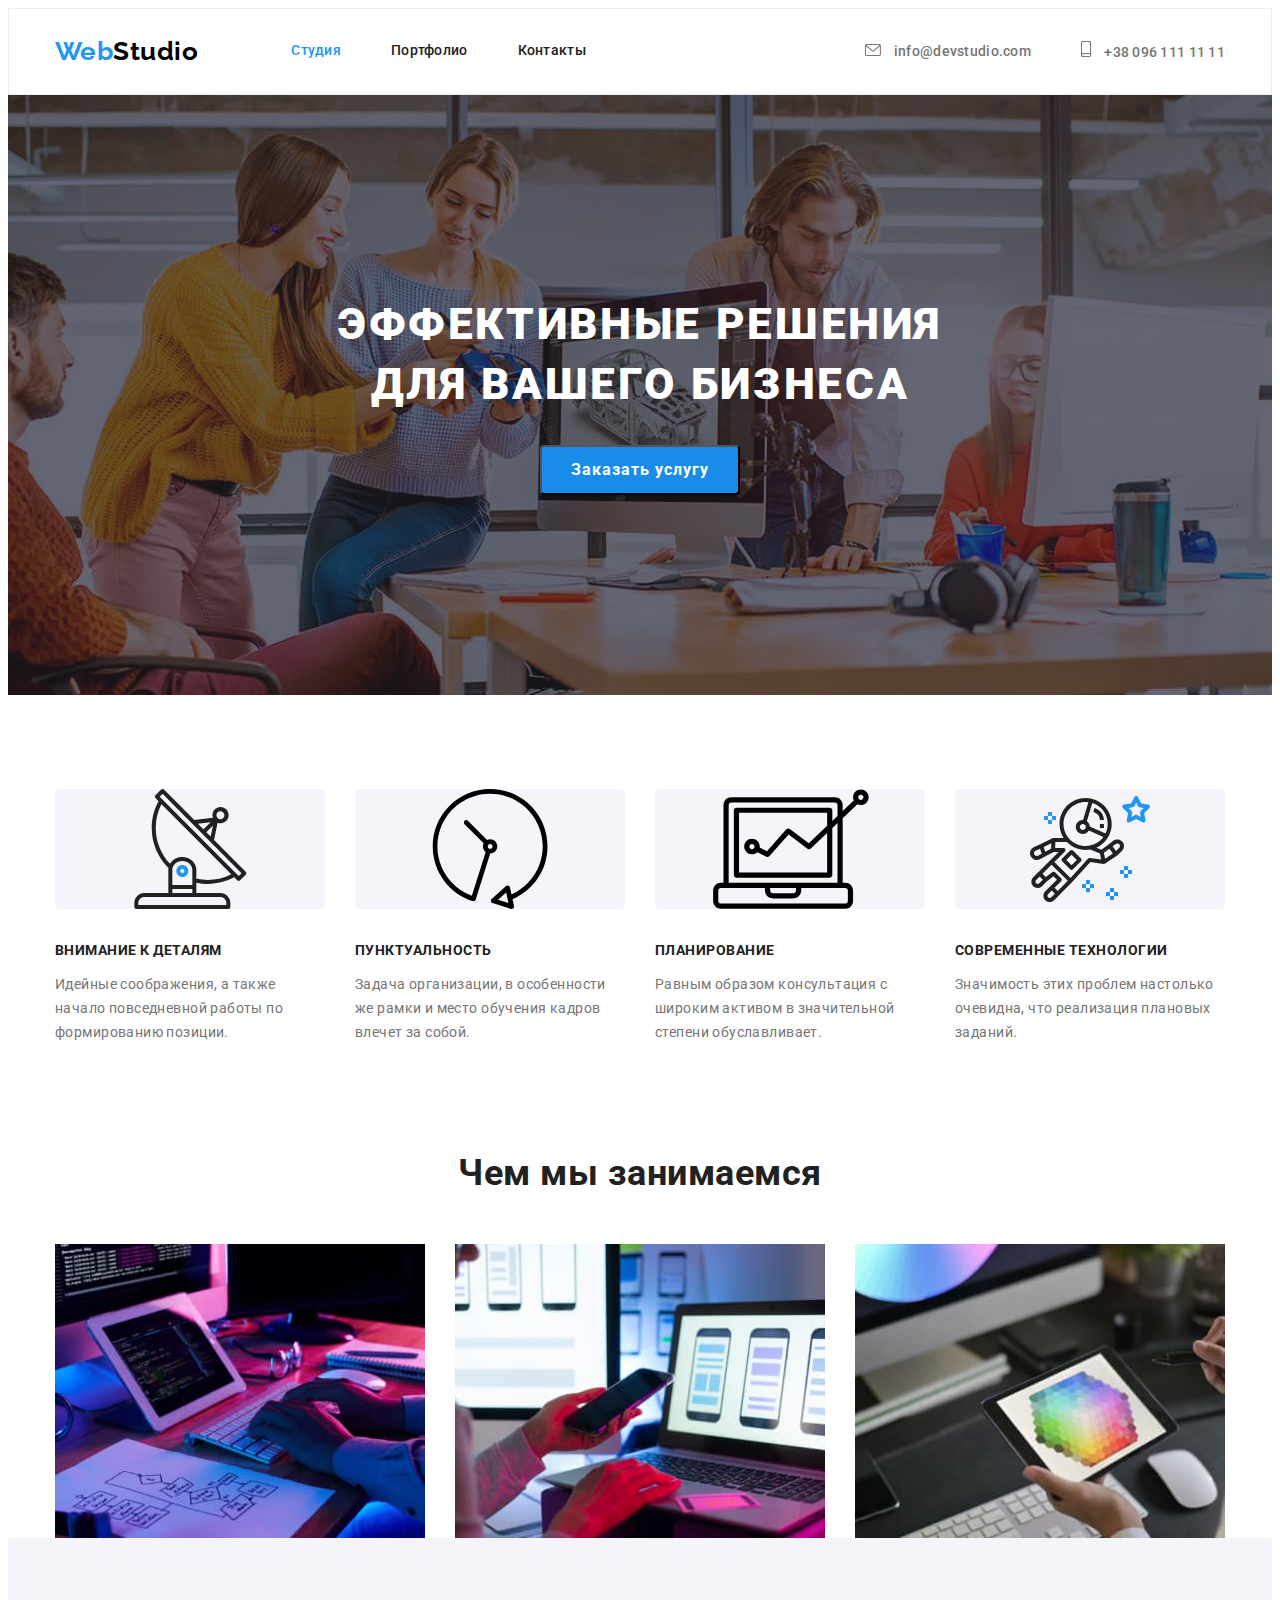
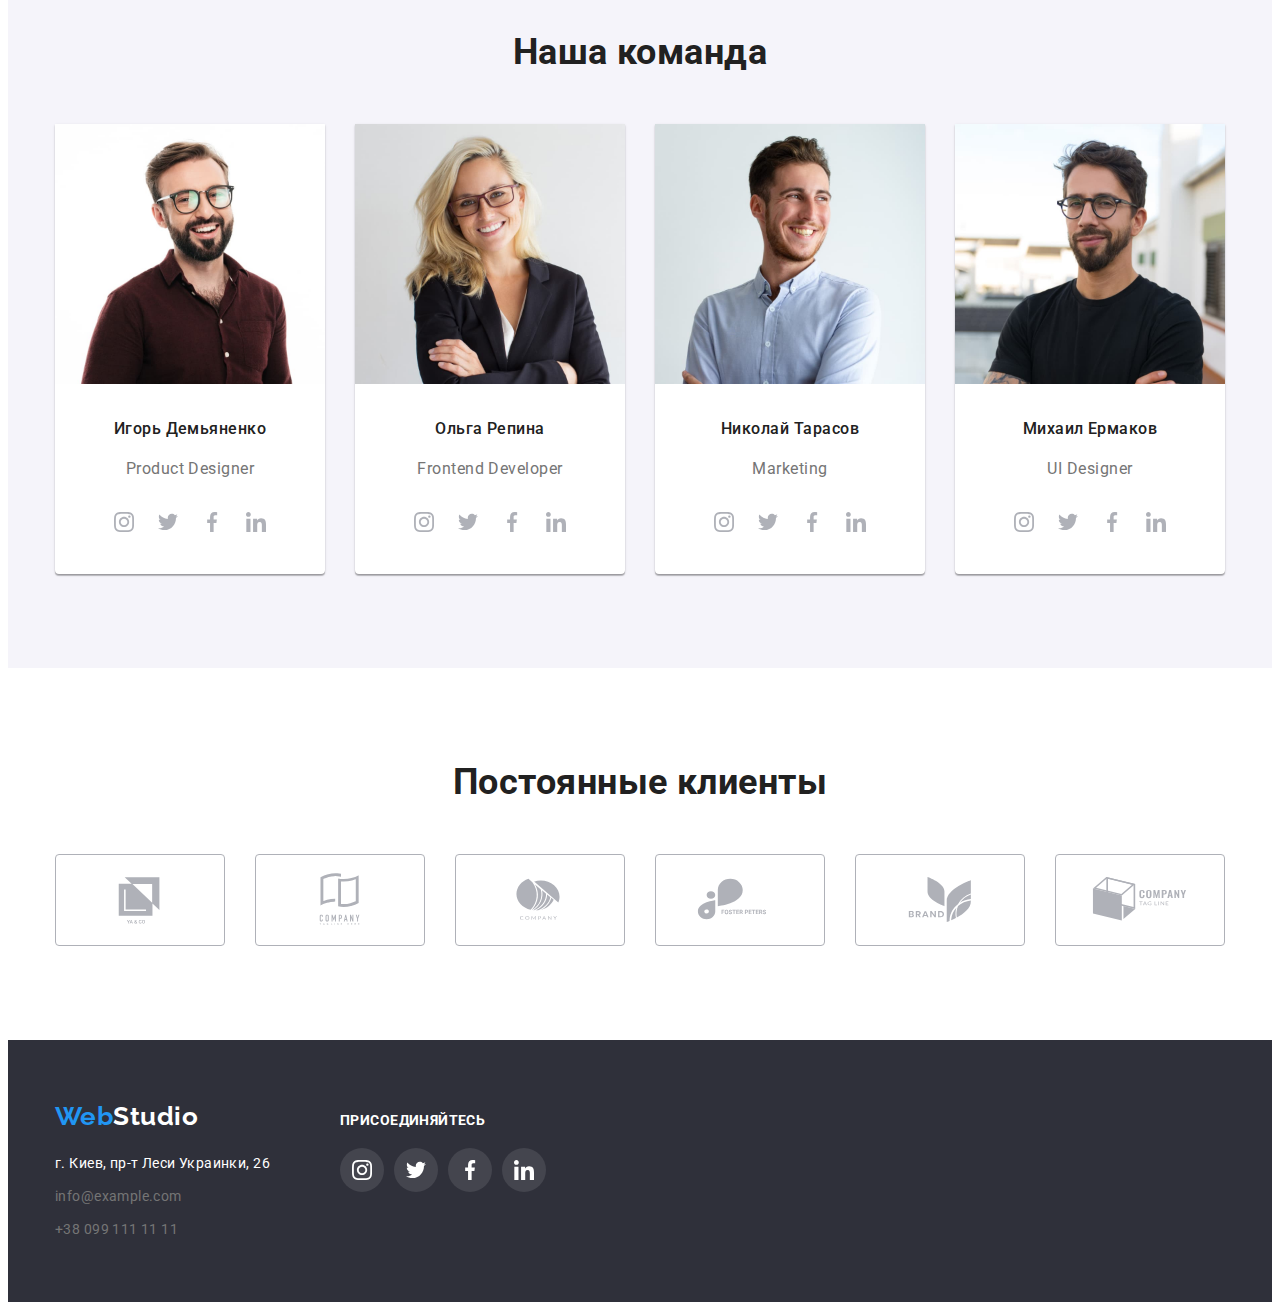
==== commit ef7fd3d3: "Закончил 4 дз" ====
--- a/index.html
+++ b/index.html
@@ -221,6 +221,7 @@
                                         </a>
                                     </li>
                                 </ul>
+                            </div>
                         </li>
 
                         <li class="team-member">
--- a/css/styles.css
+++ b/css/styles.css
@@ -131,6 +131,7 @@
 
 .header-nav .link-contact {
     color: var(--primary-text-color);
+    fill: var(--primary-text-color);
     font-weight: 500;
     font-size: 14px;
     line-height: 1.14;
@@ -148,7 +149,8 @@
 .footer-nav .link-contact:focus,
 .footer-nav .link-office:hover,
 .footer-nav .link-office:focus {
-    color           : var(--accent-color);
+    color: var(--accent-color);
+    fill: var(--accent-color);
 }
 
 /* Футер */
@@ -275,7 +277,7 @@
 .main-btn {
     display: inline-block;
     color: var(--button-text-color);
-    background-color: var(--accent-color);
+    background-color: #188CE8;
     cursor: pointer;
     font-family: inherit;
 
@@ -286,8 +288,6 @@
 
     width: 200px;
     height: 50px;
-    left: 700px;
-    top: 430px;
     box-shadow: 0px 4px 4px rgba(0, 0, 0, 0.15);
     border-radius: 4px;
 }
@@ -301,7 +301,6 @@
 
 .featurs,
 .main-project {
-    padding-bottom: 94px;
     padding-top: 94px;
 }
 
@@ -380,6 +379,9 @@
 
 .team-member {
     background-color: var(--primary-bg-color);
+    box-shadow: 0px 1px 3px rgba(0, 0, 0, 0.12),
+    0px 1px 1px rgba(0, 0, 0, 0.14),
+    0px 2px 1px rgba(0, 0, 0, 0.2);
     border-radius: 0px 0px 4px 4px;
 }
 
@@ -530,6 +532,16 @@
     margin-bottom: 30px;
 }
 
+.project-item:hover {
+    background: #FFFFFF;
+    border    : -1px solid #EEEEEE;
+    box-sizing: border-box;
+    box-shadow:
+    0px 1px 1px rgba(0, 0, 0, 0.12),
+    0px 4px 4px rgba(0, 0, 0, 0.06),
+    1px 4px 6px rgba(0, 0, 0, 0.16);
+}
+
 .project-item:nth-child(3n) {
     margin-right: 0;
 }
@@ -549,10 +561,15 @@
 
     min-width: 73px;
     height: 38px;
-    left: 976px;
-    top: 174px;
     padding: 6px 22px;
 
+    border-radius: 4px;
+}
+
+.port-btn:hover {
+    box-shadow: 0px 3px 1px rgba(0, 0, 0, 0.1),
+    0px 1px 2px rgba(0, 0, 0, 0.08),
+    0px 2px 2px rgba(0, 0, 0, 0.12);
     border-radius: 4px;
 }
 
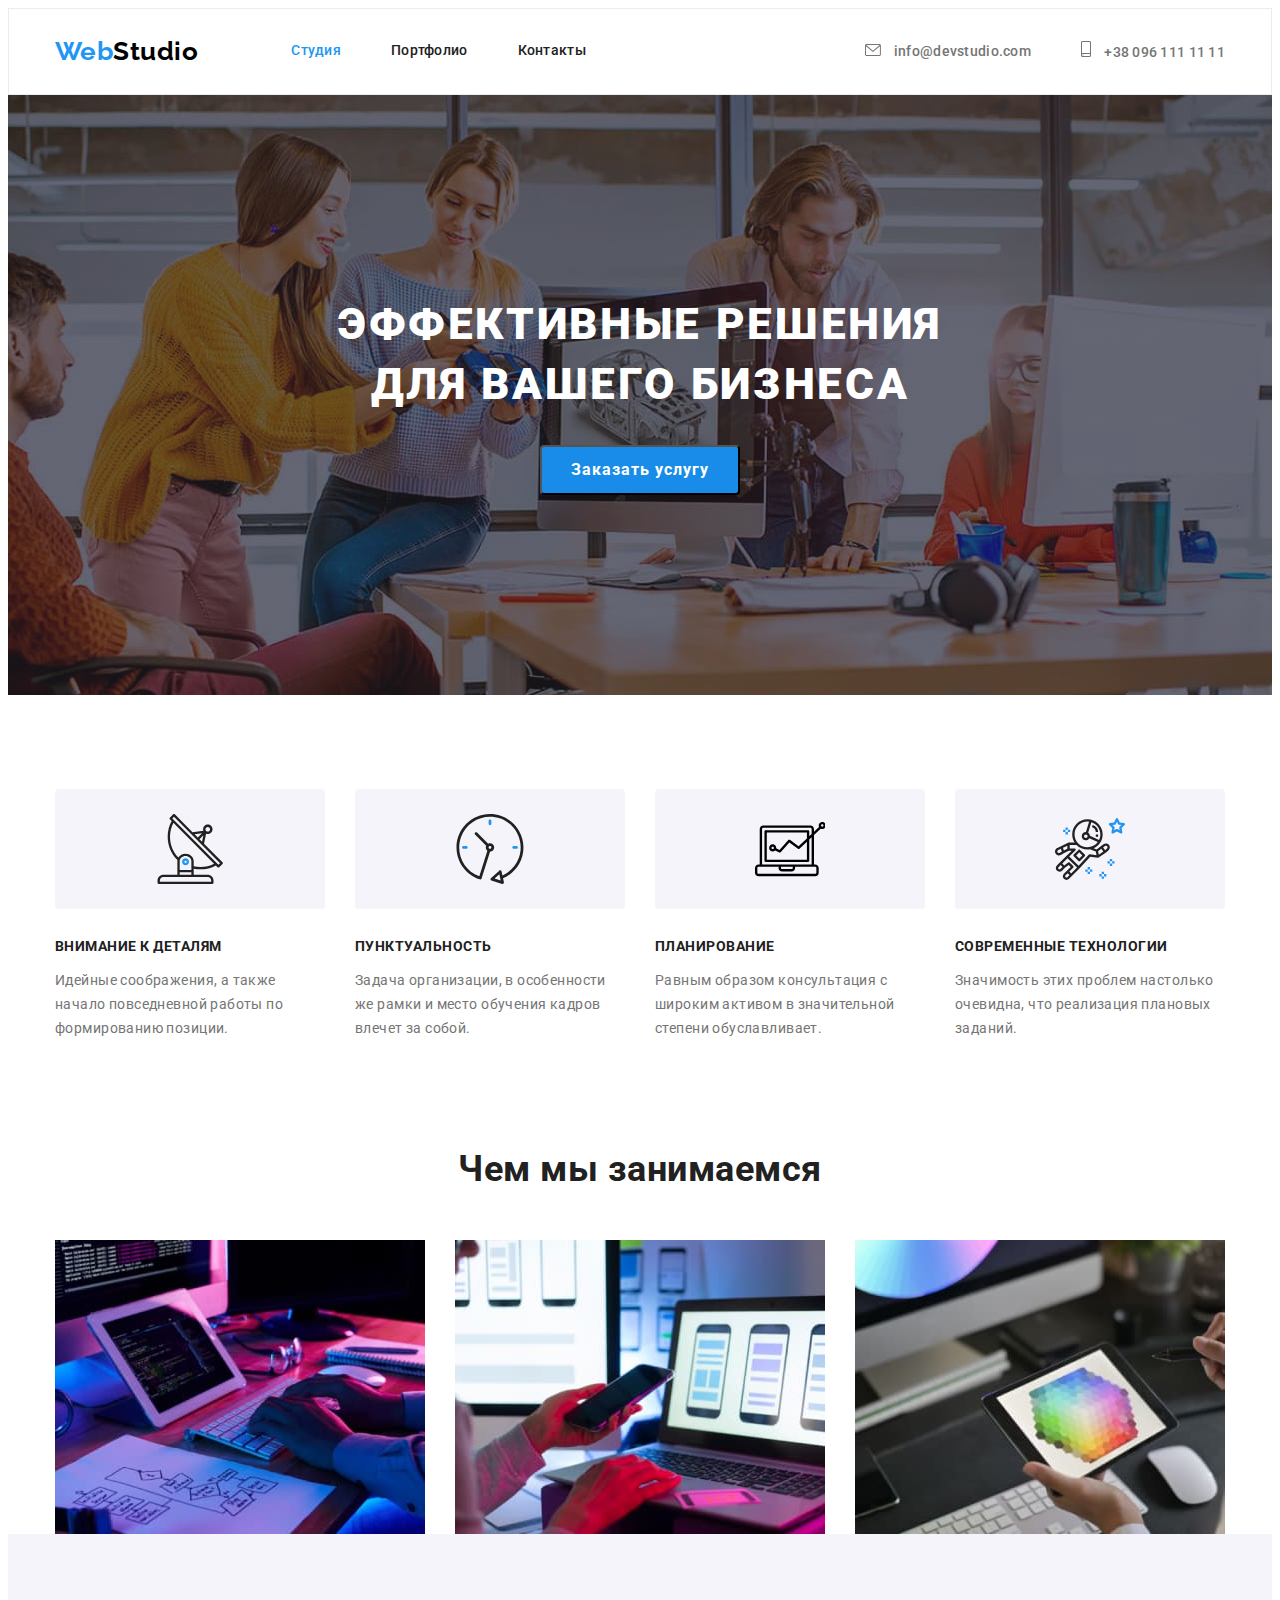
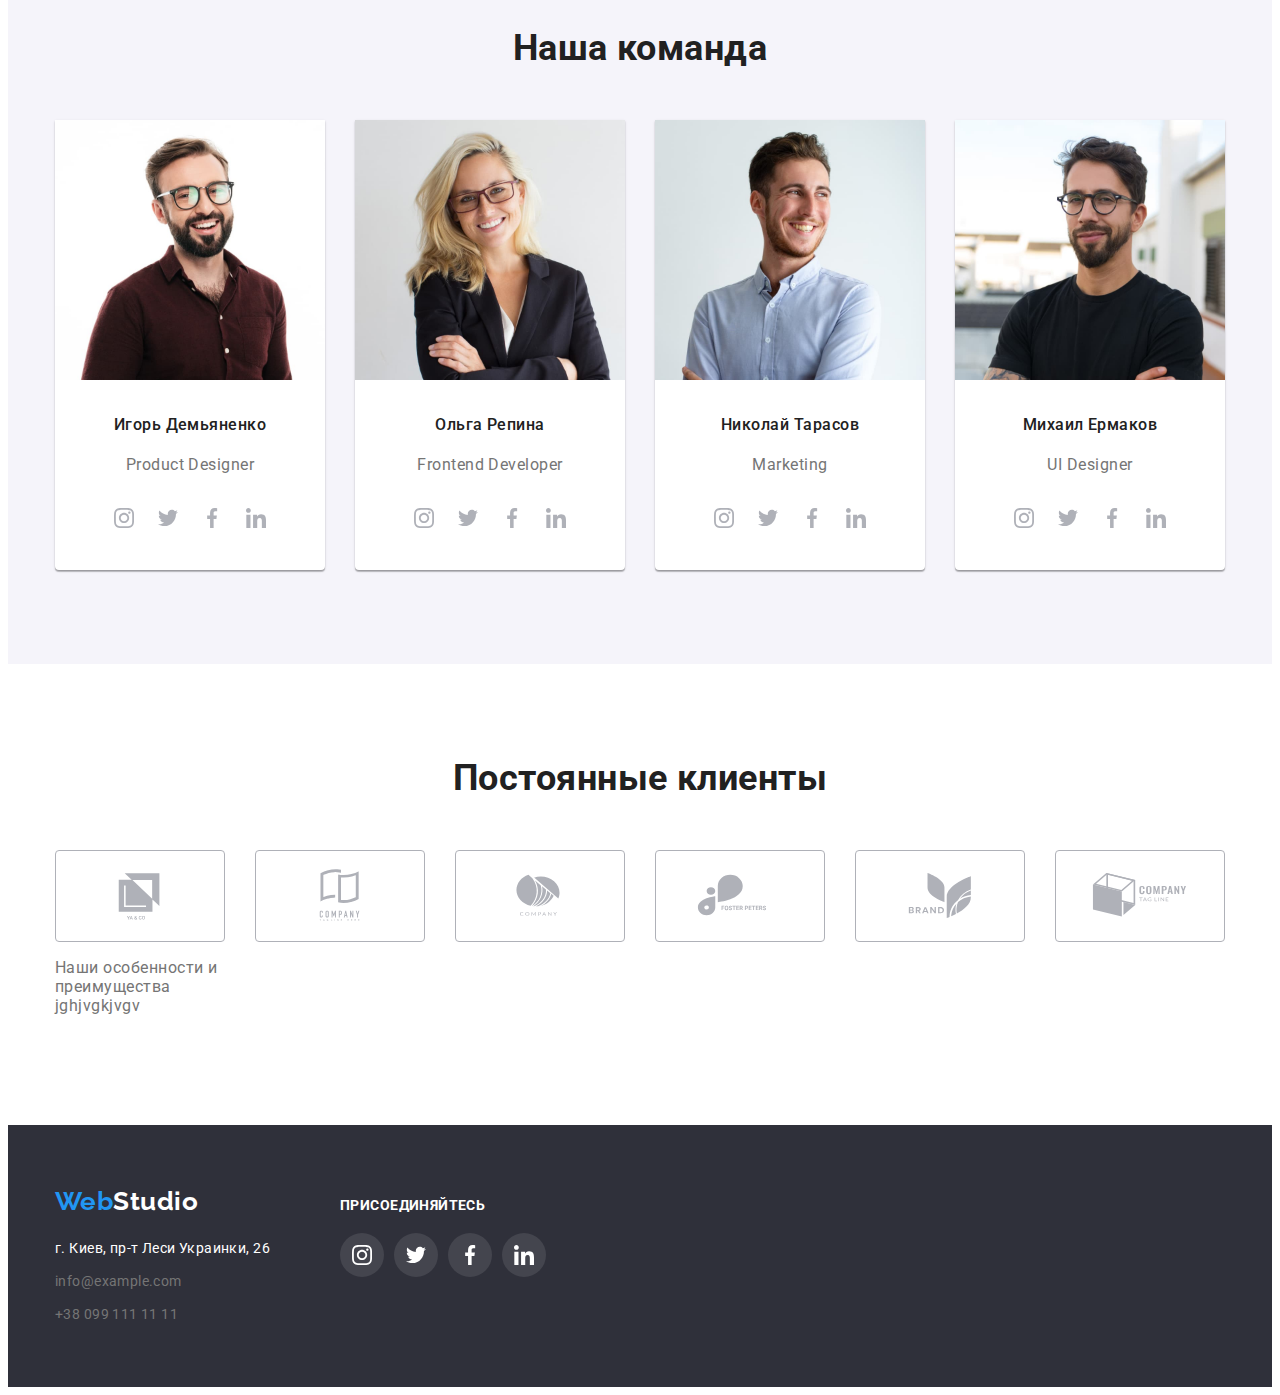
==== commit 38700c33: "Исправил наши особенности" ====
--- a/index.html
+++ b/index.html
@@ -78,37 +78,45 @@
                 <div class="container">
                     <ul class="our-featur list">
                         <li class="feature-list icon-satellite">
-                            <svg class="icon-featurs" width="270" height="120">
-                                <use href="./images/icons.svg#icon-satellite"></use>
-                            </svg>
-                            <h4 class="featur-title">Внимание к деталям</h4>
+                            <div class="featurs-link">
+                                <svg class="icon-featere">
+                                    <use href="./images/icons.svg#icon-satellite"></use>
+                                </svg>
+                            </div>
+                            <h3 class="featur-title">Внимание к деталям</h3>
                             <p class="featur-text">
                                 Идейные соображения, а также начало повседневной работы по формированию позиции.
                             </p>
                         </li>
                         <li class="feature-list icon-clock">
-                            <svg class="icon-featurs" width="270" height="120">
-                                <use href="./images/icons.svg#icon-clock1"></use>
-                            </svg>
-                            <h4 class="featur-title">Пунктуальность</h4>
+                            <div class="featurs-link">
+                                <svg class="icon-featere">
+                                    <use href="./images/icons.svg#icon-clock"></use>
+                                </svg>
+                            </div>
+                            <h3 class="featur-title">Пунктуальность</h3>
                             <p class="featur-text">
                                 Задача организации, в особенности же рамки и место обучения кадров влечет за собой.
                             </p>
                         </li>
                         <li class="feature-list icon-computer">
-                            <svg class="icon-featurs" width="270" height="120">
-                                <use href="./images/icons.svg#icon-computer"></use>
-                            </svg>
-                            <h4 class="featur-title">Планирование</h4>
+                            <div class="featurs-link">
+                                <svg class="icon-featere">
+                                    <use href="./images/icons.svg#icon-computer"></use>
+                                </svg>
+                            </div>
+                            <h3 class="featur-title">Планирование</h3>
                             <p class="featur-text">
                                 Равным образом консультация с широким активом в значительной степени обуславливает.
                             </p>
                         </li>
                         <li class="feature-list icon-astronaut">
-                            <svg class="icon-featurs" width="270" height="120">
-                                <use href="./images/icons.svg#icon-astronaut"></use>
-                            </svg>
-                            <h4 class="featur-title">Современные технологии</h4>
+                            <div class="featurs-link">
+                                <svg class="icon-featere">
+                                    <use href="./images/icons.svg#icon-astronaut"></use>
+                                </svg>
+                            </div>
+                            <h3 class="featur-title">Современные технологии</h3>
                             <p class="featur-text">
                                 Значимость этих проблем настолько очевидна, что реализация плановых заданий.
                             </p>
@@ -320,6 +328,11 @@
                                     <use href="./images/icons.svg#icon-logo1"></use>
                                 </svg>
                             </a>
+                            <div>
+                                <p>
+                                    Наши особенности и преимущества jghjvgkjvgv
+                                </p>
+                            </div>
                         </li>
                         <li class="client-item">
                             <a href="" class="client-link">
--- a/css/styles.css
+++ b/css/styles.css
@@ -313,10 +313,20 @@
     width: 270px;
 }
 
-.icon-featurs {
+.featurs-link {
+    display: flex;
+    align-items  : center;
+    justify-content: center;
     margin-bottom: 30px;
-    background: var(--potfolio-bg-color);
+    background: #F5F4FA;
     border-radius: 4px;
+    height: 120px;
+    width: 270px;
+}
+
+.icon-featere {
+    height: 70px;
+    width: 70px;
 }
 
 .feature-list:not(:last-child) {
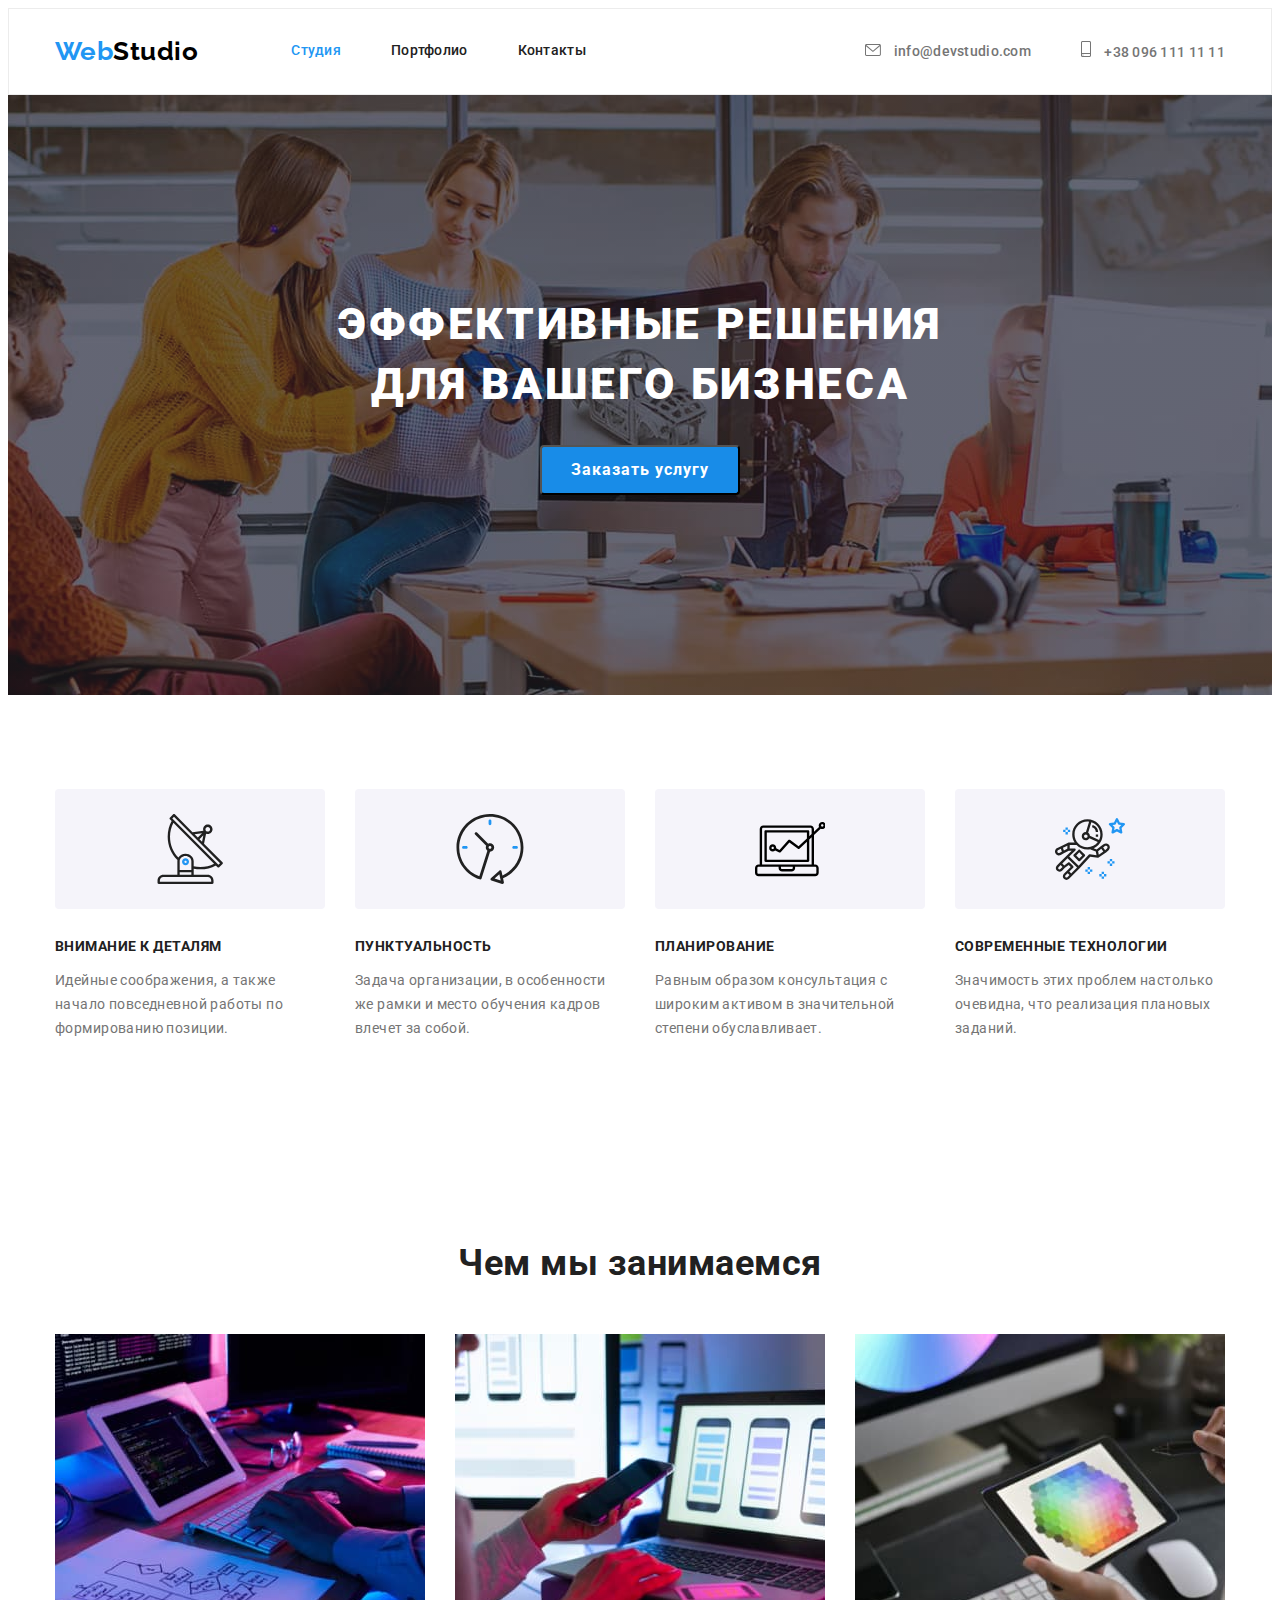
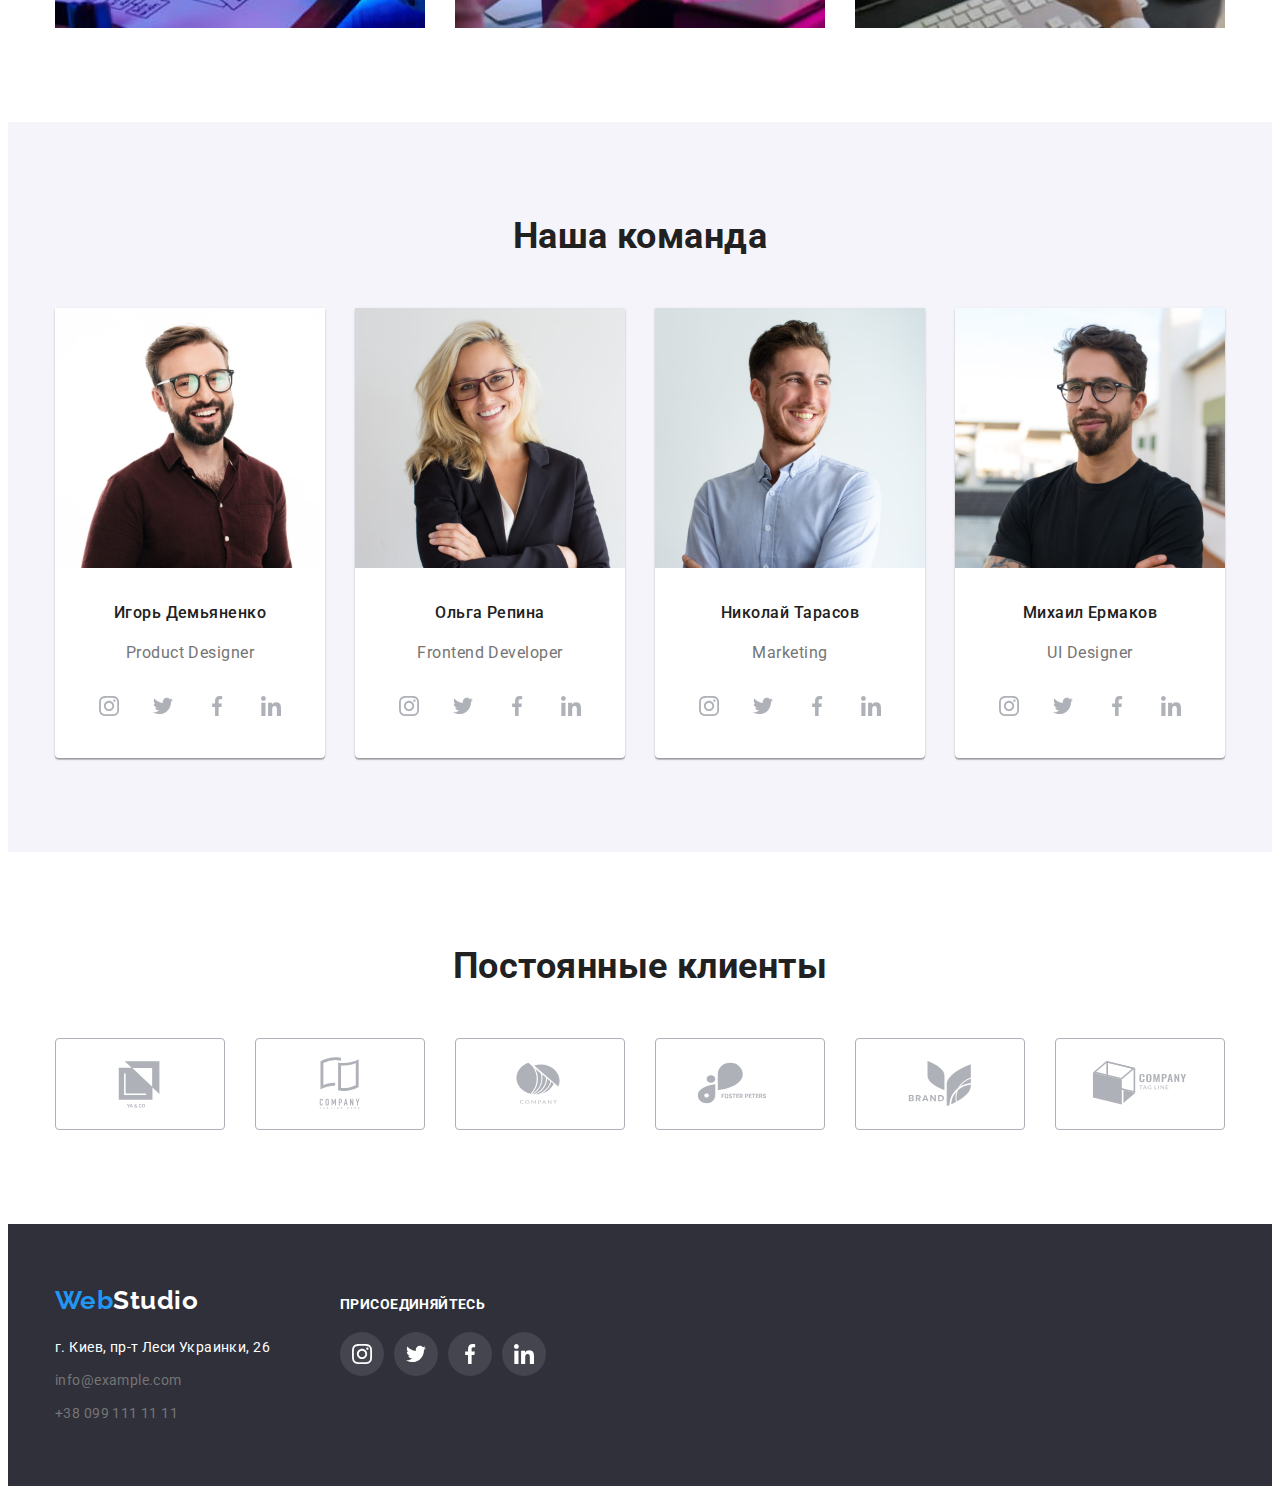
==== commit 1c95aa7b: "Исправил секция постоянные клиенты" ====
--- a/index.html
+++ b/index.html
@@ -328,11 +328,6 @@
                                     <use href="./images/icons.svg#icon-logo1"></use>
                                 </svg>
                             </a>
-                            <div>
-                                <p>
-                                    Наши особенности и преимущества jghjvgkjvgv
-                                </p>
-                            </div>
                         </li>
                         <li class="client-item">
                             <a href="" class="client-link">
--- a/css/styles.css
+++ b/css/styles.css
@@ -302,6 +302,7 @@
 .featurs,
 .main-project {
     padding-top: 94px;
+    padding-bottom: 94px;
 }
 
 .our-featur {
@@ -457,7 +458,12 @@
     fill:#AFB1B8;
 }
 
-.social-list .social-link:hover {
+.social-item:not(:last-child) {
+    margin-right: 10px;
+}
+
+.social-list .social-link:hover,
+.social-list .social-link:focus {
     background-color: var(--accent-color);
     fill: var(--primary-bg-color);
 }
@@ -488,7 +494,8 @@
     fill: #AFB1B8;
 }
 
-.client-list .client-link:hover {
+.client-list .client-link:hover,
+.client-list .client-link:focus {
     background-color: var(--accent-color);
     fill: var(--primary-bg-color);
 }
